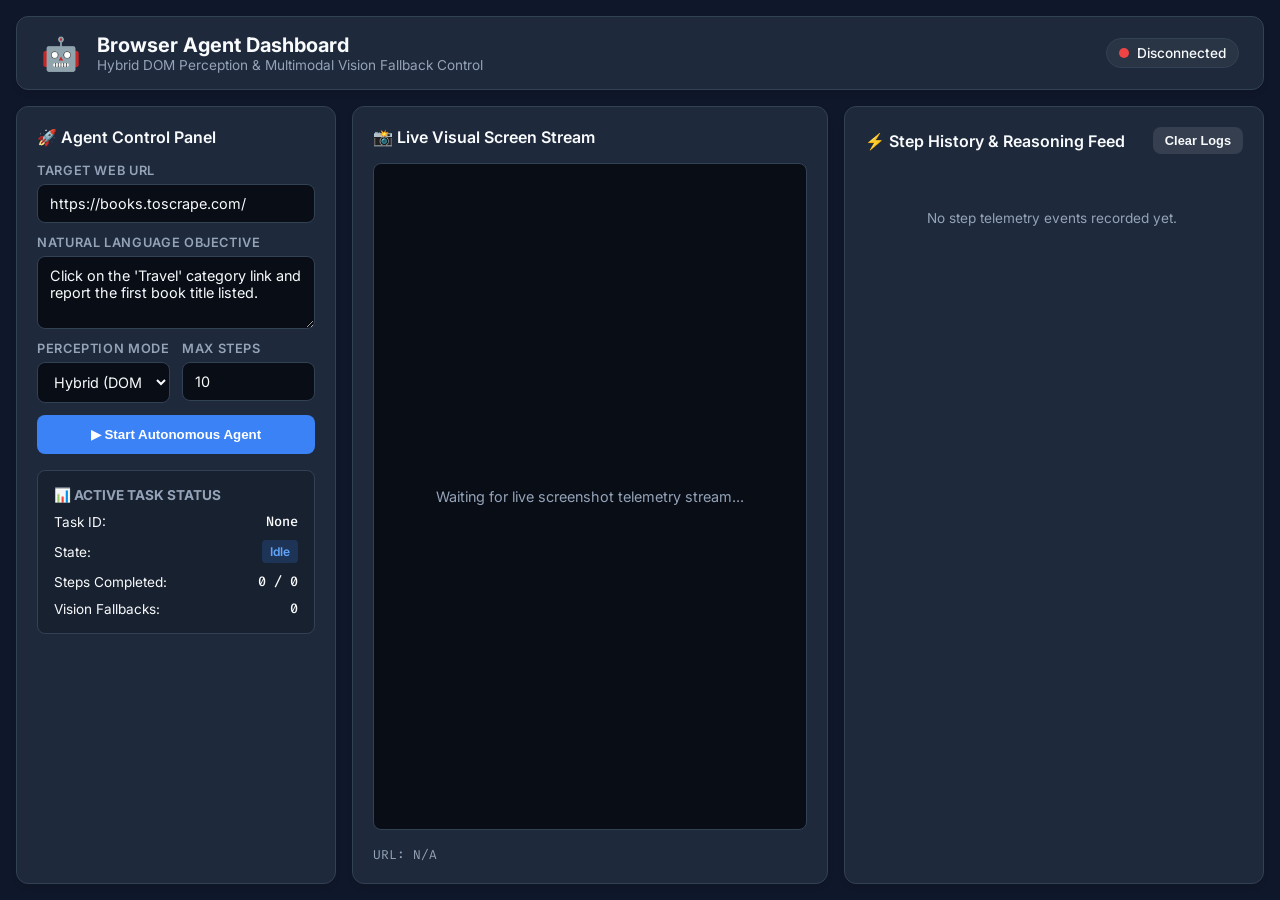
==== browser-agent/dashboard/index.html @ 34af02ff "feat: implement FastAPI server, Web Dashboard, and Chrome Extension SidePanel" ====
<!DOCTYPE html>
<html lang="en">
<head>
    <meta charset="UTF-8">
    <meta name="viewport" content="width=device-width, initial-scale=1.0">
    <title>Browser Agent Control & Telemetry Dashboard</title>
    <link rel="stylesheet" href="styles.css">
    <link rel="preconnect" href="https://fonts.googleapis.com">
    <link rel="preconnect" href="https://fonts.gstatic.com" crossorigin>
    <link href="https://fonts.googleapis.com/css2?family=Inter:wght@300;400;500;600;700&family=Fira+Code:wght@400;500&display=swap" rel="stylesheet">
</head>
<body>
    <div class="app-container">
        <!-- Header Bar -->
        <header class="app-header">
            <div class="logo-container">
                <span class="agent-icon">🤖</span>
                <div>
                    <h1>Browser Agent Dashboard</h1>
                    <p class="subtitle">Hybrid DOM Perception & Multimodal Vision Fallback Control</p>
                </div>
            </div>
            <div class="status-bar">
                <div class="ws-status" id="wsStatus">
                    <span class="status-dot disconnected" id="statusDot"></span>
                    <span id="statusText">Disconnected</span>
                </div>
            </div>
        </header>

        <!-- Main Workspace Grid -->
        <main class="main-grid">
            <!-- Left Column: Control Panel & Configuration -->
            <section class="panel control-panel">
                <h2>🚀 Agent Control Panel</h2>
                <form id="agentForm">
                    <div class="form-group">
                        <label for="targetUrl">Target Web URL</label>
                        <input type="url" id="targetUrl" placeholder="https://books.toscrape.com/" required value="https://books.toscrape.com/">
                    </div>

                    <div class="form-group">
                        <label for="goal">Natural Language Objective</label>
                        <textarea id="goal" rows="3" placeholder="Describe what the agent should accomplish..." required>Click on the 'Travel' category link and report the first book title listed.</textarea>
                    </div>

                    <div class="form-row">
                        <div class="form-group">
                            <label for="mode">Perception Mode</label>
                            <select id="mode">
                                <option value="hybrid">Hybrid (DOM + Vision Fallback)</option>
                                <option value="dom">Pure DOM (Ablation)</option>
                            </select>
                        </div>
                        <div class="form-group">
                            <label for="maxSteps">Max Steps</label>
                            <input type="number" id="maxSteps" min="1" max="30" value="10">
                        </div>
                    </div>

                    <button type="submit" id="startBtn" class="btn btn-primary">
                        <span>▶ Start Autonomous Agent</span>
                    </button>
                </form>

                <!-- Active Task Stats -->
                <div class="task-stats-card" id="taskStatsCard">
                    <h3>📊 Active Task Status</h3>
                    <div class="stat-row">
                        <span class="stat-label">Task ID:</span>
                        <span class="stat-value" id="taskIdVal">None</span>
                    </div>
                    <div class="stat-row">
                        <span class="stat-label">State:</span>
                        <span class="badge badge-info" id="taskStateBadge">Idle</span>
                    </div>
                    <div class="stat-row">
                        <span class="stat-label">Steps Completed:</span>
                        <span class="stat-value" id="stepsVal">0 / 0</span>
                    </div>
                    <div class="stat-row">
                        <span class="stat-label">Vision Fallbacks:</span>
                        <span class="stat-value" id="visionCountVal">0</span>
                    </div>
                </div>
            </section>

            <!-- Middle Column: Visual Preview -->
            <section class="panel preview-panel">
                <div class="panel-header">
                    <h2>📸 Live Visual Screen Stream</h2>
                    <span class="badge badge-vision" id="visionModeBadge" style="display:none;">👁️ Vision Active</span>
                </div>
                <div class="preview-container">
                    <div class="preview-placeholder" id="previewPlaceholder">
                        <span>Waiting for live screenshot telemetry stream...</span>
                    </div>
                    <img id="livePreviewImg" class="preview-img" style="display: none;" alt="Live Browser View">
                </div>
                <div class="preview-meta">
                    <span id="previewPageUrl">URL: N/A</span>
                </div>
            </section>

            <!-- Right Column: Live Step Telemetry Log Feed -->
            <section class="panel feed-panel">
                <div class="panel-header">
                    <h2>⚡ Step History & Reasoning Feed</h2>
                    <button id="clearLogsBtn" class="btn btn-secondary btn-sm">Clear Logs</button>
                </div>
                <div class="log-feed" id="logFeed">
                    <div class="empty-feed-msg">No step telemetry events recorded yet.</div>
                </div>
            </section>
        </main>
    </div>

    <script src="app.js"></script>
</body>
</html>
---- browser-agent/dashboard/styles.css ----
:root {
    --bg-color: #0f172a;
    --panel-bg: #1e293b;
    --panel-border: #334155;
    --text-primary: #f8fafc;
    --text-secondary: #94a3b8;
    --primary-color: #3b82f6;
    --primary-hover: #2563eb;
    --accent-color: #8b5cf6;
    --success-color: #10b981;
    --warning-color: #f59e0b;
    --danger-color: #ef4444;
    --code-bg: #090d16;
}

* {
    box-sizing: border-box;
    margin: 0;
    padding: 0;
}

body {
    font-family: 'Inter', -apple-system, BlinkMacSystemFont, sans-serif;
    background-color: var(--bg-color);
    color: var(--text-primary);
    min-height: 100vh;
    display: flex;
    flex-direction: column;
}

.app-container {
    display: flex;
    flex-direction: column;
    height: 100vh;
    padding: 16px;
    gap: 16px;
}

/* Header */
.app-header {
    display: flex;
    justify-content: space-between;
    align-items: center;
    background: var(--panel-bg);
    border: 1px solid var(--panel-border);
    padding: 16px 24px;
    border-radius: 12px;
    box-shadow: 0 4px 6px -1px rgba(0, 0, 0, 0.1);
}

.logo-container {
    display: flex;
    align-items: center;
    gap: 16px;
}

.agent-icon {
    font-size: 2rem;
}

.app-header h1 {
    font-size: 1.25rem;
    font-weight: 700;
}

.subtitle {
    font-size: 0.85rem;
    color: var(--text-secondary);
}

.ws-status {
    display: flex;
    align-items: center;
    gap: 8px;
    font-size: 0.85rem;
    font-weight: 500;
    padding: 6px 12px;
    background: rgba(255, 255, 255, 0.05);
    border-radius: 20px;
    border: 1px solid var(--panel-border);
}

.status-dot {
    width: 10px;
    height: 10px;
    border-radius: 50%;
}

.status-dot.connected { background-color: var(--success-color); box-shadow: 0 0 8px var(--success-color); }
.status-dot.disconnected { background-color: var(--danger-color); }

/* Main Grid Layout */
.main-grid {
    display: grid;
    grid-template-columns: 320px 1fr 420px;
    gap: 16px;
    flex: 1;
    min-height: 0;
}

.panel {
    background: var(--panel-bg);
    border: 1px solid var(--panel-border);
    border-radius: 12px;
    padding: 20px;
    display: flex;
    flex-direction: column;
    gap: 16px;
    box-shadow: 0 4px 6px -1px rgba(0, 0, 0, 0.1);
    overflow: hidden;
}

.panel h2 {
    font-size: 1rem;
    font-weight: 600;
}

.panel-header {
    display: flex;
    justify-content: space-between;
    align-items: center;
}

/* Form Styles */
.form-group {
    display: flex;
    flex-direction: column;
    gap: 6px;
    margin-bottom: 12px;
}

.form-group label {
    font-size: 0.8rem;
    font-weight: 600;
    color: var(--text-secondary);
    text-transform: uppercase;
    letter-spacing: 0.05em;
}

input, textarea, select {
    width: 100%;
    padding: 10px 12px;
    background: var(--code-bg);
    border: 1px solid var(--panel-border);
    border-radius: 8px;
    color: var(--text-primary);
    font-family: inherit;
    font-size: 0.9rem;
    outline: none;
    transition: border-color 0.2s;
}

input:focus, textarea:focus, select:focus {
    border-color: var(--primary-color);
}

.form-row {
    display: grid;
    grid-template-columns: 1fr 1fr;
    gap: 12px;
}

.btn {
    padding: 12px 16px;
    border-radius: 8px;
    border: none;
    font-weight: 600;
    cursor: pointer;
    transition: background-color 0.2s, transform 0.1s;
}

.btn-primary {
    background-color: var(--primary-color);
    color: white;
    width: 100%;
}

.btn-primary:hover {
    background-color: var(--primary-hover);
}

.btn-secondary {
    background-color: rgba(255, 255, 255, 0.1);
    color: var(--text-primary);
}

.btn-sm {
    padding: 6px 12px;
    font-size: 0.8rem;
}

/* Task Stats Card */
.task-stats-card {
    background: rgba(0, 0, 0, 0.2);
    border: 1px solid var(--panel-border);
    padding: 16px;
    border-radius: 8px;
    display: flex;
    flex-direction: column;
    gap: 10px;
}

.task-stats-card h3 {
    font-size: 0.85rem;
    color: var(--text-secondary);
    text-transform: uppercase;
}

.stat-row {
    display: flex;
    justify-content: space-between;
    align-items: center;
    font-size: 0.85rem;
}

.stat-value {
    font-family: 'Fira Code', monospace;
    font-weight: 500;
}

.badge {
    padding: 4px 8px;
    border-radius: 4px;
    font-size: 0.75rem;
    font-weight: 600;
}

.badge-info { background: rgba(59, 130, 246, 0.2); color: #60a5fa; }
.badge-success { background: rgba(16, 185, 129, 0.2); color: #34d399; }
.badge-vision { background: rgba(139, 92, 246, 0.2); color: #c084fc; border: 1px solid #8b5cf6; }
.badge-warning { background: rgba(245, 158, 11, 0.2); color: #fbbf24; }

/* Visual Preview */
.preview-container {
    flex: 1;
    background: var(--code-bg);
    border: 1px solid var(--panel-border);
    border-radius: 8px;
    display: flex;
    align-items: center;
    justify-content: center;
    overflow: hidden;
    position: relative;
}

.preview-placeholder {
    color: var(--text-secondary);
    font-size: 0.9rem;
}

.preview-img {
    max-width: 100%;
    max-height: 100%;
    object-fit: contain;
}

.preview-meta {
    font-size: 0.8rem;
    color: var(--text-secondary);
    font-family: 'Fira Code', monospace;
    word-break: break-all;
}

/* Log Feed */
.log-feed {
    flex: 1;
    overflow-y: auto;
    display: flex;
    flex-direction: column;
    gap: 12px;
    padding-right: 4px;
}

.empty-feed-msg {
    color: var(--text-secondary);
    font-size: 0.85rem;
    text-align: center;
    padding: 40px 0;
}

.log-card {
    background: var(--code-bg);
    border: 1px solid var(--panel-border);
    border-radius: 8px;
    padding: 12px;
    display: flex;
    flex-direction: column;
    gap: 8px;
}

.log-card-header {
    display: flex;
    justify-content: space-between;
    align-items: center;
}

.log-step-title {
    font-weight: 600;
    font-size: 0.85rem;
    font-family: 'Fira Code', monospace;
}

.log-reasoning {
    font-size: 0.85rem;
    color: var(--text-primary);
    line-height: 1.4;
}

.log-meta-row {
    display: flex;
    gap: 8px;
    font-size: 0.75rem;
    color: var(--text-secondary);
    font-family: 'Fira Code', monospace;
}

@media (max-width: 1024px) {
    .main-grid {
        grid-template-columns: 1fr;
        overflow-y: auto;
    }
}
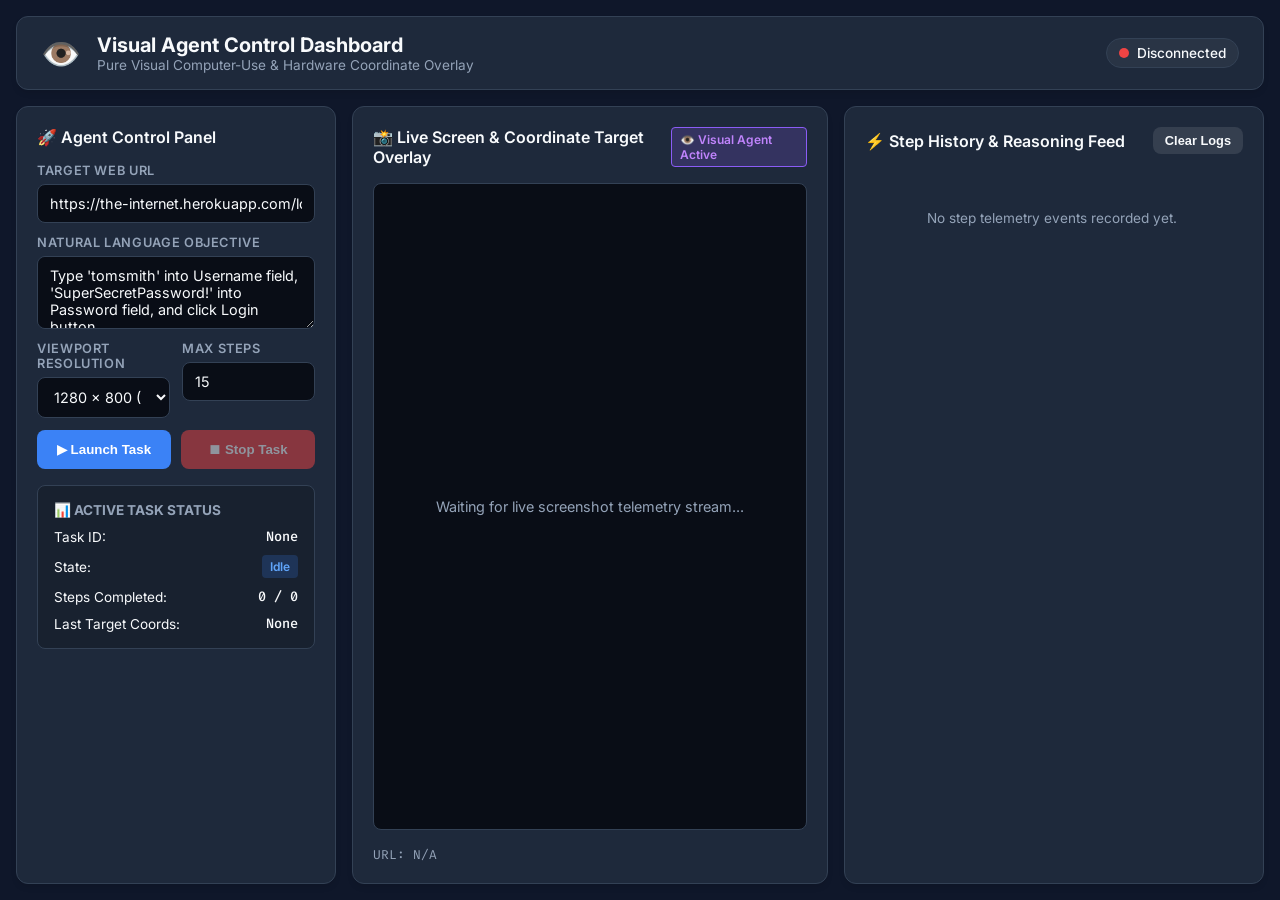
==== commit abc24902: "feat(pure-visual): implement dynamic viewport, visual action dispatcher, Pydantic schemas, memory lo" ====
--- a/browser-agent/dashboard/index.html
+++ b/browser-agent/dashboard/index.html
@@ -3,7 +3,7 @@
 <head>
     <meta charset="UTF-8">
     <meta name="viewport" content="width=device-width, initial-scale=1.0">
-    <title>Browser Agent Control & Telemetry Dashboard</title>
+    <title>Visual Computer-Use Agent Control & Telemetry Dashboard</title>
     <link rel="stylesheet" href="styles.css">
     <link rel="preconnect" href="https://fonts.googleapis.com">
     <link rel="preconnect" href="https://fonts.gstatic.com" crossorigin>
@@ -14,10 +14,10 @@
         <!-- Header Bar -->
         <header class="app-header">
             <div class="logo-container">
-                <span class="agent-icon">🤖</span>
+                <span class="agent-icon">👁️</span>
                 <div>
-                    <h1>Browser Agent Dashboard</h1>
-                    <p class="subtitle">Hybrid DOM Perception & Multimodal Vision Fallback Control</p>
+                    <h1>Visual Agent Control Dashboard</h1>
+                    <p class="subtitle">Pure Visual Computer-Use & Hardware Coordinate Overlay</p>
                 </div>
             </div>
             <div class="status-bar">
@@ -36,31 +36,36 @@
                 <form id="agentForm">
                     <div class="form-group">
                         <label for="targetUrl">Target Web URL</label>
-                        <input type="url" id="targetUrl" placeholder="https://books.toscrape.com/" required value="https://books.toscrape.com/">
+                        <input type="url" id="targetUrl" placeholder="https://the-internet.herokuapp.com/login" required value="https://the-internet.herokuapp.com/login">
                     </div>
 
                     <div class="form-group">
                         <label for="goal">Natural Language Objective</label>
-                        <textarea id="goal" rows="3" placeholder="Describe what the agent should accomplish..." required>Click on the 'Travel' category link and report the first book title listed.</textarea>
+                        <textarea id="goal" rows="3" placeholder="Describe what the agent should accomplish..." required>Type 'tomsmith' into Username field, 'SuperSecretPassword!' into Password field, and click Login button</textarea>
                     </div>
 
                     <div class="form-row">
                         <div class="form-group">
-                            <label for="mode">Perception Mode</label>
-                            <select id="mode">
-                                <option value="hybrid">Hybrid (DOM + Vision Fallback)</option>
-                                <option value="dom">Pure DOM (Ablation)</option>
+                            <label for="resolution">Viewport Resolution</label>
+                            <select id="resolution">
+                                <option value="1280x800" selected>1280 x 800 (HD)</option>
+                                <option value="1920x1080">1920 x 1080 (FHD)</option>
                             </select>
                         </div>
                         <div class="form-group">
                             <label for="maxSteps">Max Steps</label>
-                            <input type="number" id="maxSteps" min="1" max="30" value="10">
+                            <input type="number" id="maxSteps" min="1" max="30" value="15">
                         </div>
                     </div>
 
-                    <button type="submit" id="startBtn" class="btn btn-primary">
-                        <span>▶ Start Autonomous Agent</span>
-                    </button>
+                    <div class="btn-group">
+                        <button type="submit" id="startBtn" class="btn btn-primary">
+                            <span>▶ Launch Task</span>
+                        </button>
+                        <button type="button" id="stopBtn" class="btn btn-danger" disabled>
+                            <span>⏹ Stop Task</span>
+                        </button>
+                    </div>
                 </form>
 
                 <!-- Active Task Stats -->
@@ -79,23 +84,28 @@
                         <span class="stat-value" id="stepsVal">0 / 0</span>
                     </div>
                     <div class="stat-row">
-                        <span class="stat-label">Vision Fallbacks:</span>
-                        <span class="stat-value" id="visionCountVal">0</span>
+                        <span class="stat-label">Last Target Coords:</span>
+                        <span class="stat-value" id="coordsVal">None</span>
                     </div>
                 </div>
             </section>
 
-            <!-- Middle Column: Visual Preview -->
+            <!-- Middle Column: Visual Live Preview & Target Cursor Overlay -->
             <section class="panel preview-panel">
                 <div class="panel-header">
-                    <h2>📸 Live Visual Screen Stream</h2>
-                    <span class="badge badge-vision" id="visionModeBadge" style="display:none;">👁️ Vision Active</span>
+                    <h2>📸 Live Screen & Coordinate Target Overlay</h2>
+                    <span class="badge badge-vision" id="visionModeBadge">👁️ Visual Agent Active</span>
                 </div>
-                <div class="preview-container">
+                <div class="preview-container" id="previewContainer">
                     <div class="preview-placeholder" id="previewPlaceholder">
                         <span>Waiting for live screenshot telemetry stream...</span>
                     </div>
                     <img id="livePreviewImg" class="preview-img" style="display: none;" alt="Live Browser View">
+                    <!-- Target Coordinate Marker Overlay -->
+                    <div id="targetOverlayMarker" class="target-marker" style="display: none;">
+                        <div class="marker-pulse"></div>
+                        <div class="marker-label" id="markerLabel">(0, 0)</div>
+                    </div>
                 </div>
                 <div class="preview-meta">
                     <span id="previewPageUrl">URL: N/A</span>
--- a/browser-agent/dashboard/styles.css
+++ b/browser-agent/dashboard/styles.css
@@ -160,6 +160,12 @@
     gap: 12px;
 }
 
+.btn-group {
+    display: grid;
+    grid-template-columns: 1fr 1fr;
+    gap: 10px;
+}
+
 .btn {
     padding: 12px 16px;
     border-radius: 8px;
@@ -172,11 +178,20 @@
 .btn-primary {
     background-color: var(--primary-color);
     color: white;
-    width: 100%;
 }
 
 .btn-primary:hover {
     background-color: var(--primary-hover);
+}
+
+.btn-danger {
+    background-color: var(--danger-color);
+    color: white;
+}
+
+.btn-danger:disabled {
+    opacity: 0.5;
+    cursor: not-allowed;
 }
 
 .btn-secondary {
@@ -228,9 +243,8 @@
 .badge-info { background: rgba(59, 130, 246, 0.2); color: #60a5fa; }
 .badge-success { background: rgba(16, 185, 129, 0.2); color: #34d399; }
 .badge-vision { background: rgba(139, 92, 246, 0.2); color: #c084fc; border: 1px solid #8b5cf6; }
-.badge-warning { background: rgba(245, 158, 11, 0.2); color: #fbbf24; }
-
-/* Visual Preview */
+
+/* Visual Preview & Coordinate Marker Overlay */
 .preview-container {
     flex: 1;
     background: var(--code-bg);
@@ -252,6 +266,50 @@
     max-width: 100%;
     max-height: 100%;
     object-fit: contain;
+    display: block;
+}
+
+/* Coordinate Cursor Overlay Marker */
+.target-marker {
+    position: absolute;
+    width: 24px;
+    height: 24px;
+    margin-left: -12px;
+    margin-top: -12px;
+    border-radius: 50%;
+    border: 2px solid #ef4444;
+    background: rgba(239, 68, 68, 0.3);
+    pointer-events: none;
+    z-index: 10;
+}
+
+.marker-pulse {
+    width: 100%;
+    height: 100%;
+    border-radius: 50%;
+    background: rgba(239, 68, 68, 0.6);
+    animation: pulse 1.5s infinite;
+}
+
+.marker-label {
+    position: absolute;
+    top: 26px;
+    left: 50%;
+    transform: translateX(-50%);
+    background: #000;
+    color: #ef4444;
+    border: 1px solid #ef4444;
+    font-family: 'Fira Code', monospace;
+    font-size: 10px;
+    font-weight: 700;
+    padding: 2px 6px;
+    border-radius: 4px;
+    white-space: nowrap;
+}
+
+@keyframes pulse {
+    0% { transform: scale(1); opacity: 1; }
+    100% { transform: scale(2.5); opacity: 0; }
 }
 
 .preview-meta {
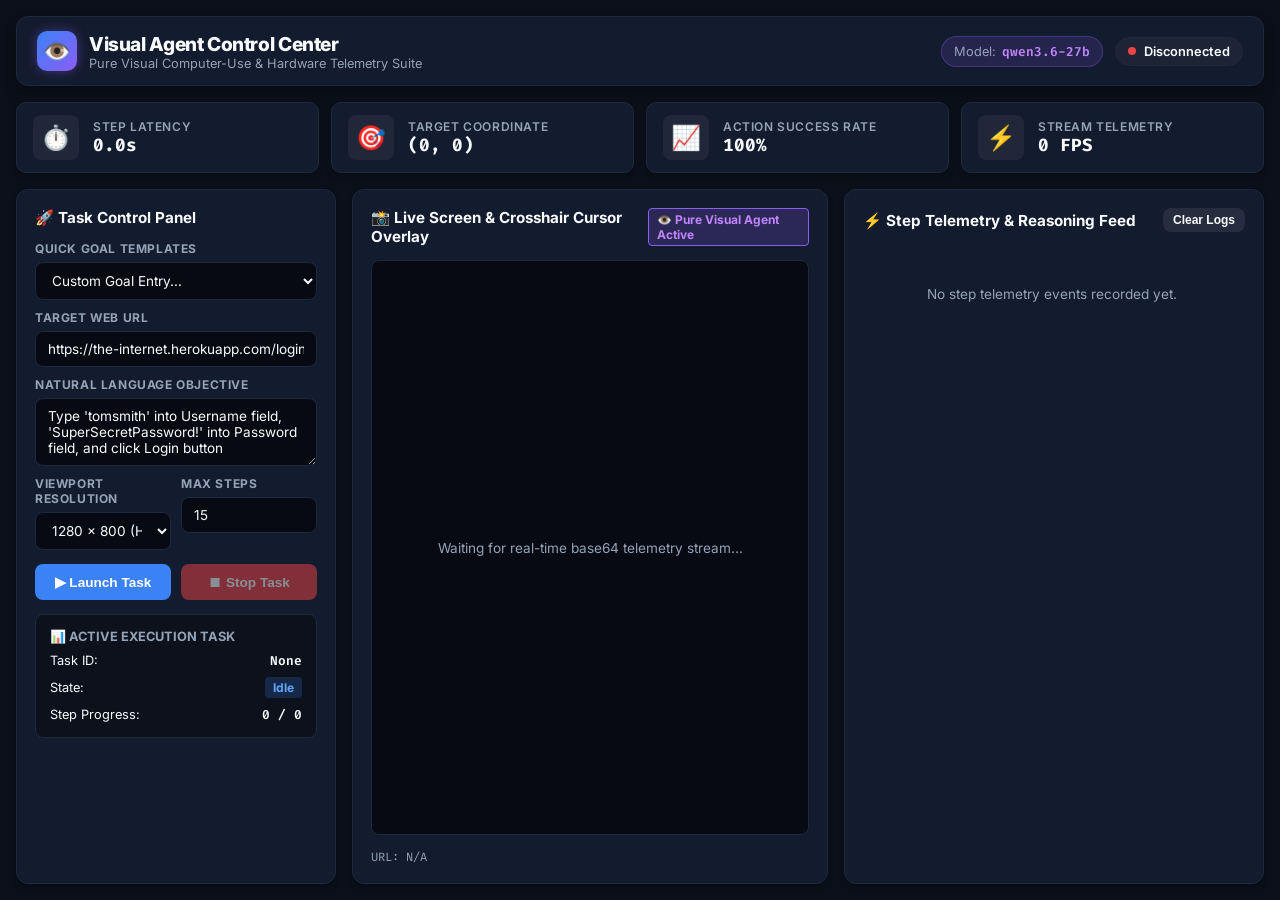
==== commit bf50d6fb: "feat(dashboard): add real-time performance telemetry cards, crosshair overlay, and goal templates" ====
--- a/browser-agent/dashboard/index.html
+++ b/browser-agent/dashboard/index.html
@@ -3,24 +3,28 @@
 <head>
     <meta charset="UTF-8">
     <meta name="viewport" content="width=device-width, initial-scale=1.0">
-    <title>Visual Computer-Use Agent Control & Telemetry Dashboard</title>
+    <title>Visual Agent Control & Telemetry Dashboard</title>
     <link rel="stylesheet" href="styles.css">
     <link rel="preconnect" href="https://fonts.googleapis.com">
     <link rel="preconnect" href="https://fonts.gstatic.com" crossorigin>
-    <link href="https://fonts.googleapis.com/css2?family=Inter:wght@300;400;500;600;700&family=Fira+Code:wght@400;500&display=swap" rel="stylesheet">
+    <link href="https://fonts.googleapis.com/css2?family=Inter:wght@300;400;500;600;700;800&family=Fira+Code:wght@400;500;600&display=swap" rel="stylesheet">
 </head>
 <body>
     <div class="app-container">
         <!-- Header Bar -->
         <header class="app-header">
             <div class="logo-container">
-                <span class="agent-icon">👁️</span>
+                <div class="logo-badge">👁️</div>
                 <div>
-                    <h1>Visual Agent Control Dashboard</h1>
-                    <p class="subtitle">Pure Visual Computer-Use & Hardware Coordinate Overlay</p>
+                    <h1>Visual Agent Control Center</h1>
+                    <p class="subtitle">Pure Visual Computer-Use & Hardware Telemetry Suite</p>
                 </div>
             </div>
-            <div class="status-bar">
+            <div class="header-right">
+                <div class="telemetry-pill">
+                    <span class="pill-label">Model:</span>
+                    <span class="pill-value" id="activeModelPill">qwen3.6-27b</span>
+                </div>
                 <div class="ws-status" id="wsStatus">
                     <span class="status-dot disconnected" id="statusDot"></span>
                     <span id="statusText">Disconnected</span>
@@ -28,12 +32,54 @@
             </div>
         </header>
 
+        <!-- Metrics Overview Row -->
+        <section class="metrics-row">
+            <div class="metric-card">
+                <div class="metric-icon">⏱️</div>
+                <div class="metric-body">
+                    <span class="metric-title">Step Latency</span>
+                    <span class="metric-value" id="latencyVal">0.0s</span>
+                </div>
+            </div>
+            <div class="metric-card">
+                <div class="metric-icon">🎯</div>
+                <div class="metric-body">
+                    <span class="metric-title">Target Coordinate</span>
+                    <span class="metric-value" id="metricCoordsVal">(0, 0)</span>
+                </div>
+            </div>
+            <div class="metric-card">
+                <div class="metric-icon">📈</div>
+                <div class="metric-body">
+                    <span class="metric-title">Action Success Rate</span>
+                    <span class="metric-value" id="successRateVal">100%</span>
+                </div>
+            </div>
+            <div class="metric-card">
+                <div class="metric-icon">⚡</div>
+                <div class="metric-body">
+                    <span class="metric-title">Stream Telemetry</span>
+                    <span class="metric-value" id="streamFpsVal">0 FPS</span>
+                </div>
+            </div>
+        </section>
+
         <!-- Main Workspace Grid -->
         <main class="main-grid">
-            <!-- Left Column: Control Panel & Configuration -->
+            <!-- Left Column: Control Panel & Preset Templates -->
             <section class="panel control-panel">
-                <h2>🚀 Agent Control Panel</h2>
+                <h2>🚀 Task Control Panel</h2>
                 <form id="agentForm">
+                    <div class="form-group">
+                        <label for="templateSelect">Quick Goal Templates</label>
+                        <select id="templateSelect">
+                            <option value="" selected>Custom Goal Entry...</option>
+                            <option value="login">Heroku Login Form Fill</option>
+                            <option value="canvas">Canvas Visual Disambiguation Test</option>
+                            <option value="books">Browse Category on BooksToScrape</option>
+                        </select>
+                    </div>
+
                     <div class="form-group">
                         <label for="targetUrl">Target Web URL</label>
                         <input type="url" id="targetUrl" placeholder="https://the-internet.herokuapp.com/login" required value="https://the-internet.herokuapp.com/login">
@@ -68,9 +114,9 @@
                     </div>
                 </form>
 
-                <!-- Active Task Stats -->
+                <!-- Active Task Stats Card -->
                 <div class="task-stats-card" id="taskStatsCard">
-                    <h3>📊 Active Task Status</h3>
+                    <h3>📊 Active Execution Task</h3>
                     <div class="stat-row">
                         <span class="stat-label">Task ID:</span>
                         <span class="stat-value" id="taskIdVal">None</span>
@@ -80,29 +126,28 @@
                         <span class="badge badge-info" id="taskStateBadge">Idle</span>
                     </div>
                     <div class="stat-row">
-                        <span class="stat-label">Steps Completed:</span>
+                        <span class="stat-label">Step Progress:</span>
                         <span class="stat-value" id="stepsVal">0 / 0</span>
-                    </div>
-                    <div class="stat-row">
-                        <span class="stat-label">Last Target Coords:</span>
-                        <span class="stat-value" id="coordsVal">None</span>
                     </div>
                 </div>
             </section>
 
-            <!-- Middle Column: Visual Live Preview & Target Cursor Overlay -->
+            <!-- Middle Column: Visual Live Stream & Crosshair Cursor Overlay -->
             <section class="panel preview-panel">
                 <div class="panel-header">
-                    <h2>📸 Live Screen & Coordinate Target Overlay</h2>
-                    <span class="badge badge-vision" id="visionModeBadge">👁️ Visual Agent Active</span>
+                    <h2>📸 Live Screen & Crosshair Cursor Overlay</h2>
+                    <span class="badge badge-vision" id="visionModeBadge">👁️ Pure Visual Agent Active</span>
                 </div>
                 <div class="preview-container" id="previewContainer">
                     <div class="preview-placeholder" id="previewPlaceholder">
-                        <span>Waiting for live screenshot telemetry stream...</span>
+                        <span>Waiting for real-time base64 telemetry stream...</span>
                     </div>
                     <img id="livePreviewImg" class="preview-img" style="display: none;" alt="Live Browser View">
-                    <!-- Target Coordinate Marker Overlay -->
+                    
+                    <!-- Pulsing Crosshair Target Marker Overlay -->
                     <div id="targetOverlayMarker" class="target-marker" style="display: none;">
+                        <div class="crosshair-h"></div>
+                        <div class="crosshair-v"></div>
                         <div class="marker-pulse"></div>
                         <div class="marker-label" id="markerLabel">(0, 0)</div>
                     </div>
@@ -112,10 +157,10 @@
                 </div>
             </section>
 
-            <!-- Right Column: Live Step Telemetry Log Feed -->
+            <!-- Right Column: Step Telemetry Log Feed -->
             <section class="panel feed-panel">
                 <div class="panel-header">
-                    <h2>⚡ Step History & Reasoning Feed</h2>
+                    <h2>⚡ Step Telemetry & Reasoning Feed</h2>
                     <button id="clearLogsBtn" class="btn btn-secondary btn-sm">Clear Logs</button>
                 </div>
                 <div class="log-feed" id="logFeed">
--- a/browser-agent/dashboard/styles.css
+++ b/browser-agent/dashboard/styles.css
@@ -1,7 +1,7 @@
 :root {
-    --bg-color: #0f172a;
-    --panel-bg: #1e293b;
-    --panel-border: #334155;
+    --bg-color: #0b0f19;
+    --panel-bg: #131b2e;
+    --panel-border: #1e293b;
     --text-primary: #f8fafc;
     --text-secondary: #94a3b8;
     --primary-color: #3b82f6;
@@ -10,7 +10,8 @@
     --success-color: #10b981;
     --warning-color: #f59e0b;
     --danger-color: #ef4444;
-    --code-bg: #090d16;
+    --code-bg: #070a12;
+    --glass-bg: rgba(19, 27, 46, 0.7);
 }
 
 * {
@@ -36,58 +37,132 @@
     gap: 16px;
 }
 
-/* Header */
+/* Header Bar */
 .app-header {
     display: flex;
     justify-content: space-between;
     align-items: center;
     background: var(--panel-bg);
     border: 1px solid var(--panel-border);
-    padding: 16px 24px;
+    padding: 14px 20px;
     border-radius: 12px;
-    box-shadow: 0 4px 6px -1px rgba(0, 0, 0, 0.1);
+    box-shadow: 0 8px 16px -4px rgba(0, 0, 0, 0.4);
 }
 
 .logo-container {
     display: flex;
     align-items: center;
-    gap: 16px;
-}
-
-.agent-icon {
-    font-size: 2rem;
+    gap: 12px;
+}
+
+.logo-badge {
+    width: 40px;
+    height: 40px;
+    border-radius: 10px;
+    background: linear-gradient(135deg, #3b82f6, #8b5cf6);
+    display: flex;
+    align-items: center;
+    justify-content: center;
+    font-size: 1.4rem;
+    box-shadow: 0 0 12px rgba(139, 92, 246, 0.4);
 }
 
 .app-header h1 {
-    font-size: 1.25rem;
-    font-weight: 700;
+    font-size: 1.2rem;
+    font-weight: 800;
+    letter-spacing: -0.02em;
 }
 
 .subtitle {
-    font-size: 0.85rem;
-    color: var(--text-secondary);
-}
+    font-size: 0.8rem;
+    color: var(--text-secondary);
+}
+
+.header-right {
+    display: flex;
+    align-items: center;
+    gap: 12px;
+}
+
+.telemetry-pill {
+    display: flex;
+    align-items: center;
+    gap: 6px;
+    background: rgba(139, 92, 246, 0.15);
+    border: 1px solid rgba(139, 92, 246, 0.3);
+    padding: 6px 12px;
+    border-radius: 20px;
+    font-size: 0.8rem;
+}
+
+.pill-label { color: var(--text-secondary); }
+.pill-value { font-family: 'Fira Code', monospace; color: #c084fc; font-weight: 600; }
 
 .ws-status {
     display: flex;
     align-items: center;
     gap: 8px;
-    font-size: 0.85rem;
-    font-weight: 500;
+    font-size: 0.8rem;
+    font-weight: 600;
     padding: 6px 12px;
-    background: rgba(255, 255, 255, 0.05);
+    background: rgba(255, 255, 255, 0.04);
     border-radius: 20px;
     border: 1px solid var(--panel-border);
 }
 
 .status-dot {
-    width: 10px;
-    height: 10px;
+    width: 8px;
+    height: 8px;
     border-radius: 50%;
 }
 
 .status-dot.connected { background-color: var(--success-color); box-shadow: 0 0 8px var(--success-color); }
 .status-dot.disconnected { background-color: var(--danger-color); }
+
+/* Metrics Row */
+.metrics-row {
+    display: grid;
+    grid-template-columns: repeat(4, 1fr);
+    gap: 12px;
+}
+
+.metric-card {
+    background: var(--panel-bg);
+    border: 1px solid var(--panel-border);
+    padding: 12px 16px;
+    border-radius: 10px;
+    display: flex;
+    align-items: center;
+    gap: 14px;
+    box-shadow: 0 4px 6px -1px rgba(0, 0, 0, 0.2);
+}
+
+.metric-icon {
+    font-size: 1.5rem;
+    background: rgba(255, 255, 255, 0.05);
+    padding: 8px;
+    border-radius: 8px;
+}
+
+.metric-body {
+    display: flex;
+    flex-direction: column;
+}
+
+.metric-title {
+    font-size: 0.75rem;
+    color: var(--text-secondary);
+    font-weight: 600;
+    text-transform: uppercase;
+    letter-spacing: 0.05em;
+}
+
+.metric-value {
+    font-family: 'Fira Code', monospace;
+    font-size: 1.1rem;
+    font-weight: 700;
+    color: var(--text-primary);
+}
 
 /* Main Grid Layout */
 .main-grid {
@@ -102,17 +177,17 @@
     background: var(--panel-bg);
     border: 1px solid var(--panel-border);
     border-radius: 12px;
-    padding: 20px;
-    display: flex;
-    flex-direction: column;
-    gap: 16px;
-    box-shadow: 0 4px 6px -1px rgba(0, 0, 0, 0.1);
+    padding: 18px;
+    display: flex;
+    flex-direction: column;
+    gap: 14px;
+    box-shadow: 0 4px 6px -1px rgba(0, 0, 0, 0.2);
     overflow: hidden;
 }
 
 .panel h2 {
-    font-size: 1rem;
-    font-weight: 600;
+    font-size: 0.95rem;
+    font-weight: 700;
 }
 
 .panel-header {
@@ -121,17 +196,17 @@
     align-items: center;
 }
 
-/* Form Styles */
+/* Form Controls */
 .form-group {
     display: flex;
     flex-direction: column;
     gap: 6px;
-    margin-bottom: 12px;
+    margin-bottom: 10px;
 }
 
 .form-group label {
-    font-size: 0.8rem;
-    font-weight: 600;
+    font-size: 0.75rem;
+    font-weight: 700;
     color: var(--text-secondary);
     text-transform: uppercase;
     letter-spacing: 0.05em;
@@ -139,13 +214,13 @@
 
 input, textarea, select {
     width: 100%;
-    padding: 10px 12px;
+    padding: 9px 12px;
     background: var(--code-bg);
     border: 1px solid var(--panel-border);
     border-radius: 8px;
     color: var(--text-primary);
     font-family: inherit;
-    font-size: 0.9rem;
+    font-size: 0.85rem;
     outline: none;
     transition: border-color 0.2s;
 }
@@ -157,66 +232,46 @@
 .form-row {
     display: grid;
     grid-template-columns: 1fr 1fr;
-    gap: 12px;
+    gap: 10px;
 }
 
 .btn-group {
     display: grid;
     grid-template-columns: 1fr 1fr;
     gap: 10px;
+    margin-top: 4px;
 }
 
 .btn {
-    padding: 12px 16px;
+    padding: 10px 14px;
     border-radius: 8px;
     border: none;
-    font-weight: 600;
+    font-weight: 700;
+    font-size: 0.85rem;
     cursor: pointer;
     transition: background-color 0.2s, transform 0.1s;
 }
 
-.btn-primary {
-    background-color: var(--primary-color);
-    color: white;
-}
-
-.btn-primary:hover {
-    background-color: var(--primary-hover);
-}
-
-.btn-danger {
-    background-color: var(--danger-color);
-    color: white;
-}
-
-.btn-danger:disabled {
-    opacity: 0.5;
-    cursor: not-allowed;
-}
-
-.btn-secondary {
-    background-color: rgba(255, 255, 255, 0.1);
-    color: var(--text-primary);
-}
-
-.btn-sm {
-    padding: 6px 12px;
-    font-size: 0.8rem;
-}
-
-/* Task Stats Card */
+.btn-primary { background-color: var(--primary-color); color: white; }
+.btn-primary:hover { background-color: var(--primary-hover); }
+.btn-danger { background-color: var(--danger-color); color: white; }
+.btn-danger:disabled { opacity: 0.5; cursor: not-allowed; }
+.btn-secondary { background-color: rgba(255, 255, 255, 0.08); color: var(--text-primary); }
+.btn-sm { padding: 5px 10px; font-size: 0.75rem; }
+
+/* Active Task Stats Card */
 .task-stats-card {
-    background: rgba(0, 0, 0, 0.2);
-    border: 1px solid var(--panel-border);
-    padding: 16px;
-    border-radius: 8px;
-    display: flex;
-    flex-direction: column;
-    gap: 10px;
+    background: rgba(7, 10, 18, 0.6);
+    border: 1px solid var(--panel-border);
+    padding: 14px;
+    border-radius: 8px;
+    display: flex;
+    flex-direction: column;
+    gap: 8px;
 }
 
 .task-stats-card h3 {
-    font-size: 0.85rem;
+    font-size: 0.8rem;
     color: var(--text-secondary);
     text-transform: uppercase;
 }
@@ -225,26 +280,27 @@
     display: flex;
     justify-content: space-between;
     align-items: center;
-    font-size: 0.85rem;
+    font-size: 0.8rem;
 }
 
 .stat-value {
     font-family: 'Fira Code', monospace;
-    font-weight: 500;
+    font-weight: 600;
 }
 
 .badge {
-    padding: 4px 8px;
+    padding: 3px 8px;
     border-radius: 4px;
     font-size: 0.75rem;
-    font-weight: 600;
+    font-weight: 700;
 }
 
 .badge-info { background: rgba(59, 130, 246, 0.2); color: #60a5fa; }
 .badge-success { background: rgba(16, 185, 129, 0.2); color: #34d399; }
+.badge-warning { background: rgba(245, 158, 11, 0.2); color: #fbbf24; }
 .badge-vision { background: rgba(139, 92, 246, 0.2); color: #c084fc; border: 1px solid #8b5cf6; }
 
-/* Visual Preview & Coordinate Marker Overlay */
+/* Live Preview & Target Cursor Crosshair Overlay */
 .preview-container {
     flex: 1;
     background: var(--code-bg);
@@ -259,7 +315,7 @@
 
 .preview-placeholder {
     color: var(--text-secondary);
-    font-size: 0.9rem;
+    font-size: 0.85rem;
 }
 
 .preview-img {
@@ -269,31 +325,56 @@
     display: block;
 }
 
-/* Coordinate Cursor Overlay Marker */
+/* Crosshair Target Cursor Overlay */
 .target-marker {
     position: absolute;
-    width: 24px;
-    height: 24px;
-    margin-left: -12px;
-    margin-top: -12px;
+    width: 32px;
+    height: 32px;
+    margin-left: -16px;
+    margin-top: -16px;
+    pointer-events: none;
+    z-index: 10;
+}
+
+.crosshair-h {
+    position: absolute;
+    top: 50%;
+    left: 0;
+    width: 100%;
+    height: 2px;
+    background: #ef4444;
+    transform: translateY(-50%);
+    box-shadow: 0 0 4px #ef4444;
+}
+
+.crosshair-v {
+    position: absolute;
+    left: 50%;
+    top: 0;
+    height: 100%;
+    width: 2px;
+    background: #ef4444;
+    transform: translateX(-50%);
+    box-shadow: 0 0 4px #ef4444;
+}
+
+.marker-pulse {
+    position: absolute;
+    top: 50%;
+    left: 50%;
+    width: 16px;
+    height: 16px;
+    margin-left: -8px;
+    margin-top: -8px;
     border-radius: 50%;
     border: 2px solid #ef4444;
-    background: rgba(239, 68, 68, 0.3);
-    pointer-events: none;
-    z-index: 10;
-}
-
-.marker-pulse {
-    width: 100%;
-    height: 100%;
-    border-radius: 50%;
-    background: rgba(239, 68, 68, 0.6);
-    animation: pulse 1.5s infinite;
+    background: rgba(239, 68, 68, 0.4);
+    animation: targetPulse 1.5s infinite;
 }
 
 .marker-label {
     position: absolute;
-    top: 26px;
+    top: 34px;
     left: 50%;
     transform: translateX(-50%);
     background: #000;
@@ -307,13 +388,13 @@
     white-space: nowrap;
 }
 
-@keyframes pulse {
+@keyframes targetPulse {
     0% { transform: scale(1); opacity: 1; }
     100% { transform: scale(2.5); opacity: 0; }
 }
 
 .preview-meta {
-    font-size: 0.8rem;
+    font-size: 0.75rem;
     color: var(--text-secondary);
     font-family: 'Fira Code', monospace;
     word-break: break-all;
@@ -325,7 +406,7 @@
     overflow-y: auto;
     display: flex;
     flex-direction: column;
-    gap: 12px;
+    gap: 10px;
     padding-right: 4px;
 }
 
@@ -340,10 +421,10 @@
     background: var(--code-bg);
     border: 1px solid var(--panel-border);
     border-radius: 8px;
-    padding: 12px;
-    display: flex;
-    flex-direction: column;
-    gap: 8px;
+    padding: 10px 12px;
+    display: flex;
+    flex-direction: column;
+    gap: 6px;
 }
 
 .log-card-header {
@@ -353,13 +434,13 @@
 }
 
 .log-step-title {
-    font-weight: 600;
-    font-size: 0.85rem;
+    font-weight: 700;
+    font-size: 0.8rem;
     font-family: 'Fira Code', monospace;
 }
 
 .log-reasoning {
-    font-size: 0.85rem;
+    font-size: 0.8rem;
     color: var(--text-primary);
     line-height: 1.4;
 }
@@ -373,8 +454,6 @@
 }
 
 @media (max-width: 1024px) {
-    .main-grid {
-        grid-template-columns: 1fr;
-        overflow-y: auto;
-    }
-}
+    .metrics-row { grid-template-columns: repeat(2, 1fr); }
+    .main-grid { grid-template-columns: 1fr; overflow-y: auto; }
+}
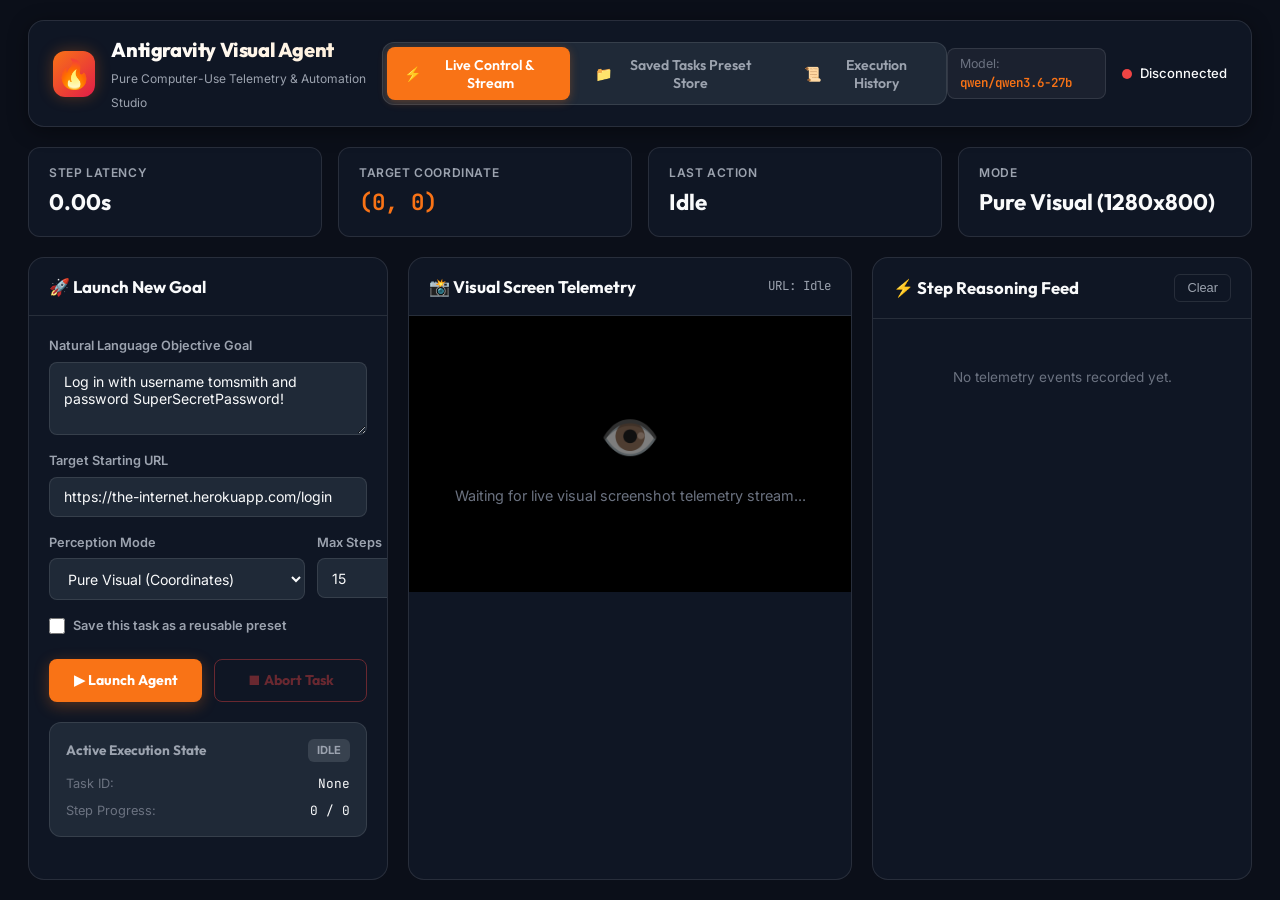
==== commit 92ca7f5d: "feat: general standalone CLI task execution, --save-as flag, custom task escape hatch in run.py, and" ====
--- a/browser-agent/dashboard/index.html
+++ b/browser-agent/dashboard/index.html
@@ -3,171 +3,256 @@
 <head>
     <meta charset="UTF-8">
     <meta name="viewport" content="width=device-width, initial-scale=1.0">
-    <title>Visual Agent Control & Telemetry Dashboard</title>
+    <title>Visual Agent Control & Telemetry Studio</title>
     <link rel="stylesheet" href="styles.css">
     <link rel="preconnect" href="https://fonts.googleapis.com">
     <link rel="preconnect" href="https://fonts.gstatic.com" crossorigin>
-    <link href="https://fonts.googleapis.com/css2?family=Inter:wght@300;400;500;600;700;800&family=Fira+Code:wght@400;500;600&display=swap" rel="stylesheet">
+    <link href="https://fonts.googleapis.com/css2?family=Outfit:wght@400;500;600;700;800&family=Inter:wght@300;400;500;600;700&family=JetBrains+Mono:wght@400;500;600&display=swap" rel="stylesheet">
 </head>
 <body>
     <div class="app-container">
-        <!-- Header Bar -->
+        <!-- Top Navigation Bar -->
         <header class="app-header">
-            <div class="logo-container">
-                <div class="logo-badge">👁️</div>
+            <div class="logo-group">
+                <div class="logo-icon">🔥</div>
+                <div class="logo-text">
+                    <h1>Antigravity Visual Agent</h1>
+                    <span class="logo-sub">Pure Computer-Use Telemetry & Automation Studio</span>
+                </div>
+            </div>
+
+            <!-- Tab Navigation -->
+            <nav class="nav-tabs">
+                <button class="nav-tab active" data-tab="live">
+                    <span class="tab-icon">⚡</span> Live Control & Stream
+                </button>
+                <button class="nav-tab" data-tab="tasks">
+                    <span class="tab-icon">📁</span> Saved Tasks Preset Store
+                </button>
+                <button class="nav-tab" data-tab="history">
+                    <span class="tab-icon">📜</span> Execution History
+                </button>
+            </nav>
+
+            <div class="header-status">
+                <div class="status-chip">
+                    <span class="chip-label">Model:</span>
+                    <span class="chip-val">qwen/qwen3.6-27b</span>
+                </div>
+                <div class="ws-indicator" id="wsIndicator">
+                    <span class="ws-dot disconnected" id="wsDot"></span>
+                    <span id="wsStatusText">Disconnected</span>
+                </div>
+            </div>
+        </header>
+
+        <!-- Live View Tab Content -->
+        <div class="tab-content active" id="tab-live">
+            <!-- Metrics Banner Row -->
+            <section class="metrics-banner">
+                <div class="metric-box">
+                    <span class="metric-label">Step Latency</span>
+                    <span class="metric-val" id="metricLatency">0.00s</span>
+                </div>
+                <div class="metric-box">
+                    <span class="metric-label">Target Coordinate</span>
+                    <span class="metric-val highlight" id="metricCoords">(0, 0)</span>
+                </div>
+                <div class="metric-box">
+                    <span class="metric-label">Last Action</span>
+                    <span class="metric-val" id="metricAction">Idle</span>
+                </div>
+                <div class="metric-box">
+                    <span class="metric-label">Mode</span>
+                    <span class="metric-val" id="metricMode">Pure Visual (1280x800)</span>
+                </div>
+            </section>
+
+            <main class="workspace-grid">
+                <!-- Control Panel (Left Sidebar) -->
+                <aside class="panel control-panel">
+                    <div class="panel-head">
+                        <h2>🚀 Launch New Goal</h2>
+                    </div>
+                    <form id="launchForm" class="control-form">
+                        <div class="form-group">
+                            <label for="taskGoal">Natural Language Objective Goal</label>
+                            <textarea id="taskGoal" rows="3" placeholder="Describe any goal on any website..." required>Log in with username tomsmith and password SuperSecretPassword!</textarea>
+                        </div>
+
+                        <div class="form-group">
+                            <label for="taskUrl">Target Starting URL</label>
+                            <input type="url" id="taskUrl" placeholder="https://..." required value="https://the-internet.herokuapp.com/login">
+                        </div>
+
+                        <div class="form-row">
+                            <div class="form-group">
+                                <label for="taskMode">Perception Mode</label>
+                                <select id="taskMode">
+                                    <option value="visual" selected>Pure Visual (Coordinates)</option>
+                                    <option value="hybrid">Hybrid (DOM + Vision Fallback)</option>
+                                    <option value="dom">DOM Selectors Only</option>
+                                </select>
+                            </div>
+                            <div class="form-group">
+                                <label for="taskMaxSteps">Max Steps</label>
+                                <input type="number" id="taskMaxSteps" min="1" max="50" value="15">
+                            </div>
+                        </div>
+
+                        <div class="form-group checkbox-group">
+                            <label class="checkbox-label">
+                                <input type="checkbox" id="savePresetCheck">
+                                <span>Save this task as a reusable preset</span>
+                            </label>
+                        </div>
+
+                        <div class="form-group" id="presetNameGroup" style="display: none;">
+                            <label for="presetNameInput">Preset Name</label>
+                            <input type="text" id="presetNameInput" placeholder="e.g. heroku_login">
+                        </div>
+
+                        <div class="btn-actions">
+                            <button type="submit" id="startBtn" class="btn btn-terracotta">
+                                <span>▶ Launch Agent</span>
+                            </button>
+                            <button type="button" id="stopBtn" class="btn btn-outline-danger" disabled>
+                                <span>⏹ Abort Task</span>
+                            </button>
+                        </div>
+                    </form>
+
+                    <!-- Active Execution Status Card -->
+                    <div class="execution-card" id="executionCard">
+                        <div class="exec-head">
+                            <h3>Active Execution State</h3>
+                            <span class="badge badge-idle" id="execBadge">Idle</span>
+                        </div>
+                        <div class="exec-row">
+                            <span class="exec-label">Task ID:</span>
+                            <span class="exec-val" id="execTaskId">None</span>
+                        </div>
+                        <div class="exec-row">
+                            <span class="exec-label">Step Progress:</span>
+                            <span class="exec-val" id="execProgress">0 / 0</span>
+                        </div>
+                    </div>
+                </aside>
+
+                <!-- Live Screen Stream & Crosshair Overlay (Center Stage) -->
+                <section class="panel viewport-panel">
+                    <div class="panel-head">
+                        <h2>📸 Visual Screen Telemetry</h2>
+                        <div class="viewport-meta">
+                            <span id="pageUrlMeta">URL: Idle</span>
+                        </div>
+                    </div>
+                    <div class="viewport-stage" id="viewportStage">
+                        <div class="stage-placeholder" id="stagePlaceholder">
+                            <div class="placeholder-icon">👁️</div>
+                            <p>Waiting for live visual screenshot telemetry stream...</p>
+                        </div>
+                        <img id="liveScreenImg" class="screen-img" style="display: none;" alt="Live Viewport">
+
+                        <!-- Crosshair Coordinate Target Overlay Pin -->
+                        <div id="targetCrosshair" class="target-crosshair" style="display: none;">
+                            <div class="cross-line-h"></div>
+                            <div class="cross-line-v"></div>
+                            <div class="target-pulse"></div>
+                            <div class="coord-tag" id="coordTag">(0, 0)</div>
+                        </div>
+                    </div>
+                </section>
+
+                <!-- Step Reasoning Log Feed (Right Sidebar) -->
+                <aside class="panel feed-panel">
+                    <div class="panel-head">
+                        <h2>⚡ Step Reasoning Feed</h2>
+                        <button id="clearLogsBtn" class="btn-ghost">Clear</button>
+                    </div>
+                    <div class="feed-list" id="feedList">
+                        <div class="feed-empty">No telemetry events recorded yet.</div>
+                    </div>
+                </aside>
+            </main>
+        </div>
+
+        <!-- Saved Tasks Tab Content -->
+        <div class="tab-content" id="tab-tasks">
+            <div class="tasks-page-header">
                 <div>
-                    <h1>Visual Agent Control Center</h1>
-                    <p class="subtitle">Pure Visual Computer-Use & Hardware Telemetry Suite</p>
-                </div>
-            </div>
-            <div class="header-right">
-                <div class="telemetry-pill">
-                    <span class="pill-label">Model:</span>
-                    <span class="pill-value" id="activeModelPill">qwen3.6-27b</span>
-                </div>
-                <div class="ws-status" id="wsStatus">
-                    <span class="status-dot disconnected" id="statusDot"></span>
-                    <span id="statusText">Disconnected</span>
-                </div>
-            </div>
-        </header>
-
-        <!-- Metrics Overview Row -->
-        <section class="metrics-row">
-            <div class="metric-card">
-                <div class="metric-icon">⏱️</div>
-                <div class="metric-body">
-                    <span class="metric-title">Step Latency</span>
-                    <span class="metric-value" id="latencyVal">0.0s</span>
-                </div>
-            </div>
-            <div class="metric-card">
-                <div class="metric-icon">🎯</div>
-                <div class="metric-body">
-                    <span class="metric-title">Target Coordinate</span>
-                    <span class="metric-value" id="metricCoordsVal">(0, 0)</span>
-                </div>
-            </div>
-            <div class="metric-card">
-                <div class="metric-icon">📈</div>
-                <div class="metric-body">
-                    <span class="metric-title">Action Success Rate</span>
-                    <span class="metric-value" id="successRateVal">100%</span>
-                </div>
-            </div>
-            <div class="metric-card">
-                <div class="metric-icon">⚡</div>
-                <div class="metric-body">
-                    <span class="metric-title">Stream Telemetry</span>
-                    <span class="metric-value" id="streamFpsVal">0 FPS</span>
-                </div>
-            </div>
-        </section>
-
-        <!-- Main Workspace Grid -->
-        <main class="main-grid">
-            <!-- Left Column: Control Panel & Preset Templates -->
-            <section class="panel control-panel">
-                <h2>🚀 Task Control Panel</h2>
-                <form id="agentForm">
-                    <div class="form-group">
-                        <label for="templateSelect">Quick Goal Templates</label>
-                        <select id="templateSelect">
-                            <option value="" selected>Custom Goal Entry...</option>
-                            <option value="login">Heroku Login Form Fill</option>
-                            <option value="canvas">Canvas Visual Disambiguation Test</option>
-                            <option value="books">Browse Category on BooksToScrape</option>
-                        </select>
-                    </div>
-
-                    <div class="form-group">
-                        <label for="targetUrl">Target Web URL</label>
-                        <input type="url" id="targetUrl" placeholder="https://the-internet.herokuapp.com/login" required value="https://the-internet.herokuapp.com/login">
-                    </div>
-
-                    <div class="form-group">
-                        <label for="goal">Natural Language Objective</label>
-                        <textarea id="goal" rows="3" placeholder="Describe what the agent should accomplish..." required>Type 'tomsmith' into Username field, 'SuperSecretPassword!' into Password field, and click Login button</textarea>
-                    </div>
-
-                    <div class="form-row">
-                        <div class="form-group">
-                            <label for="resolution">Viewport Resolution</label>
-                            <select id="resolution">
-                                <option value="1280x800" selected>1280 x 800 (HD)</option>
-                                <option value="1920x1080">1920 x 1080 (FHD)</option>
-                            </select>
-                        </div>
-                        <div class="form-group">
-                            <label for="maxSteps">Max Steps</label>
-                            <input type="number" id="maxSteps" min="1" max="30" value="15">
-                        </div>
-                    </div>
-
-                    <div class="btn-group">
-                        <button type="submit" id="startBtn" class="btn btn-primary">
-                            <span>▶ Launch Task</span>
-                        </button>
-                        <button type="button" id="stopBtn" class="btn btn-danger" disabled>
-                            <span>⏹ Stop Task</span>
-                        </button>
-                    </div>
-                </form>
-
-                <!-- Active Task Stats Card -->
-                <div class="task-stats-card" id="taskStatsCard">
-                    <h3>📊 Active Execution Task</h3>
-                    <div class="stat-row">
-                        <span class="stat-label">Task ID:</span>
-                        <span class="stat-value" id="taskIdVal">None</span>
-                    </div>
-                    <div class="stat-row">
-                        <span class="stat-label">State:</span>
-                        <span class="badge badge-info" id="taskStateBadge">Idle</span>
-                    </div>
-                    <div class="stat-row">
-                        <span class="stat-label">Step Progress:</span>
-                        <span class="stat-value" id="stepsVal">0 / 0</span>
-                    </div>
-                </div>
-            </section>
-
-            <!-- Middle Column: Visual Live Stream & Crosshair Cursor Overlay -->
-            <section class="panel preview-panel">
-                <div class="panel-header">
-                    <h2>📸 Live Screen & Crosshair Cursor Overlay</h2>
-                    <span class="badge badge-vision" id="visionModeBadge">👁️ Pure Visual Agent Active</span>
-                </div>
-                <div class="preview-container" id="previewContainer">
-                    <div class="preview-placeholder" id="previewPlaceholder">
-                        <span>Waiting for real-time base64 telemetry stream...</span>
-                    </div>
-                    <img id="livePreviewImg" class="preview-img" style="display: none;" alt="Live Browser View">
-                    
-                    <!-- Pulsing Crosshair Target Marker Overlay -->
-                    <div id="targetOverlayMarker" class="target-marker" style="display: none;">
-                        <div class="crosshair-h"></div>
-                        <div class="crosshair-v"></div>
-                        <div class="marker-pulse"></div>
-                        <div class="marker-label" id="markerLabel">(0, 0)</div>
-                    </div>
-                </div>
-                <div class="preview-meta">
-                    <span id="previewPageUrl">URL: N/A</span>
-                </div>
-            </section>
-
-            <!-- Right Column: Step Telemetry Log Feed -->
-            <section class="panel feed-panel">
-                <div class="panel-header">
-                    <h2>⚡ Step Telemetry & Reasoning Feed</h2>
-                    <button id="clearLogsBtn" class="btn btn-secondary btn-sm">Clear Logs</button>
-                </div>
-                <div class="log-feed" id="logFeed">
-                    <div class="empty-feed-msg">No step telemetry events recorded yet.</div>
-                </div>
-            </section>
-        </main>
+                    <h2>📁 Saved Task Presets</h2>
+                    <p>Reusable task automation workflows stored in config/saved_tasks.json</p>
+                </div>
+                <button id="openNewTaskModalBtn" class="btn btn-terracotta">+ New Task Preset</button>
+            </div>
+            <div class="tasks-grid" id="tasksGrid">
+                <!-- Task Cards dynamically rendered here -->
+            </div>
+        </div>
+
+        <!-- Run History Tab Content -->
+        <div class="tab-content" id="tab-history">
+            <div class="history-page-header">
+                <div>
+                    <h2>📜 Execution Run History</h2>
+                    <p>Audit trail and visual step screenshots of past agent runs</p>
+                </div>
+                <button id="refreshHistoryBtn" class="btn btn-ghost">🔄 Refresh History</button>
+            </div>
+            <div class="history-list" id="historyList">
+                <!-- History items dynamically rendered here -->
+            </div>
+        </div>
+    </div>
+
+    <!-- New Task Modal -->
+    <div class="modal-overlay" id="newTaskModal">
+        <div class="modal-card">
+            <div class="modal-head">
+                <h3>➕ Create Saved Task Preset</h3>
+                <button class="close-modal-btn" id="closeTaskModalBtn">&times;</button>
+            </div>
+            <form id="newTaskForm" class="modal-form">
+                <div class="form-group">
+                    <label for="modalTaskName">Task Identifier Name</label>
+                    <input type="text" id="modalTaskName" placeholder="e.g. check_email" required>
+                </div>
+                <div class="form-group">
+                    <label for="modalTaskGoal">Natural Language Goal</label>
+                    <textarea id="modalTaskGoal" rows="3" placeholder="Describe the goal..." required></textarea>
+                </div>
+                <div class="form-group">
+                    <label for="modalTaskUrl">Starting Web URL</label>
+                    <input type="url" id="modalTaskUrl" placeholder="https://..." required>
+                </div>
+                <div class="form-group">
+                    <label for="modalTaskMode">Perception Mode</label>
+                    <select id="modalTaskMode">
+                        <option value="visual" selected>Pure Visual (Coordinates)</option>
+                        <option value="hybrid">Hybrid Mode</option>
+                        <option value="dom">DOM Mode</option>
+                    </select>
+                </div>
+                <div class="modal-actions">
+                    <button type="button" class="btn btn-ghost" id="cancelModalBtn">Cancel</button>
+                    <button type="submit" class="btn btn-terracotta">Save Task Preset</button>
+                </div>
+            </form>
+        </div>
+    </div>
+
+    <!-- History Detail Viewer Modal -->
+    <div class="modal-overlay" id="historyModal">
+        <div class="modal-card modal-lg">
+            <div class="modal-head">
+                <h3 id="historyModalTitle">Run Trajectory Details</h3>
+                <button class="close-modal-btn" id="closeHistoryModalBtn">&times;</button>
+            </div>
+            <div class="modal-body" id="historyModalBody">
+                <!-- Trajectory details rendered here -->
+            </div>
+        </div>
     </div>
 
     <script src="app.js"></script>
--- a/browser-agent/dashboard/styles.css
+++ b/browser-agent/dashboard/styles.css
@@ -1,17 +1,34 @@
+/* Antigravity Visual Agent Dashboard - Color Theme & Design System */
 :root {
-    --bg-color: #0b0f19;
-    --panel-bg: #131b2e;
-    --panel-border: #1e293b;
-    --text-primary: #f8fafc;
-    --text-secondary: #94a3b8;
-    --primary-color: #3b82f6;
-    --primary-hover: #2563eb;
-    --accent-color: #8b5cf6;
-    --success-color: #10b981;
-    --warning-color: #f59e0b;
-    --danger-color: #ef4444;
-    --code-bg: #070a12;
-    --glass-bg: rgba(19, 27, 46, 0.7);
+    /* Color Palette: Slate Base with Warm Terracotta & Ember Accents */
+    --bg-dark: #0B0F19;
+    --bg-card: rgba(17, 24, 39, 0.85);
+    --bg-panel: #111827;
+    --bg-input: #1F2937;
+    --border-color: rgba(255, 255, 255, 0.1);
+    --border-hover: rgba(249, 115, 22, 0.4);
+
+    /* Confident Terracotta & Crimson Amber Accents */
+    --accent-terracotta: #F97316;
+    --accent-hover: #EA580C;
+    --accent-light: #FFEDD5;
+    --accent-glow: rgba(249, 115, 22, 0.3);
+
+    /* Text Color Tokens */
+    --text-primary: #F9FAFB;
+    --text-secondary: #9CA3AF;
+    --text-muted: #6B7280;
+
+    /* Status Colors */
+    --status-success: #10B981;
+    --status-warning: #F59E0B;
+    --status-danger: #EF4444;
+    --status-info: #06B6D4;
+
+    /* Typography */
+    --font-heading: 'Outfit', sans-serif;
+    --font-body: 'Inter', sans-serif;
+    --font-mono: 'JetBrains Mono', monospace;
 }
 
 * {
@@ -21,439 +38,731 @@
 }
 
 body {
-    font-family: 'Inter', -apple-system, BlinkMacSystemFont, sans-serif;
-    background-color: var(--bg-color);
+    background-color: var(--bg-dark);
     color: var(--text-primary);
+    font-family: var(--font-body);
     min-height: 100vh;
-    display: flex;
-    flex-direction: column;
+    overflow-x: hidden;
+    line-height: 1.5;
 }
 
 .app-container {
     display: flex;
     flex-direction: column;
-    height: 100vh;
-    padding: 16px;
-    gap: 16px;
-}
-
-/* Header Bar */
+    min-height: 100vh;
+    max-width: 1720px;
+    margin: 0 auto;
+    padding: 1.25rem 1.75rem;
+    gap: 1.25rem;
+}
+
+/* Header & Tab Navigation */
 .app-header {
     display: flex;
-    justify-content: space-between;
-    align-items: center;
-    background: var(--panel-bg);
-    border: 1px solid var(--panel-border);
-    padding: 14px 20px;
+    align-items: center;
+    justify-content: space-between;
+    background: var(--bg-card);
+    backdrop-filter: blur(12px);
+    border: 1px solid var(--border-color);
+    border-radius: 16px;
+    padding: 0.85rem 1.5rem;
+    box-shadow: 0 4px 20px rgba(0, 0, 0, 0.4);
+}
+
+.logo-group {
+    display: flex;
+    align-items: center;
+    gap: 1rem;
+}
+
+.logo-icon {
+    font-size: 1.8rem;
+    background: linear-gradient(135deg, #F97316, #E11D48);
+    width: 46px;
+    height: 46px;
+    display: flex;
+    align-items: center;
+    justify-content: center;
     border-radius: 12px;
-    box-shadow: 0 8px 16px -4px rgba(0, 0, 0, 0.4);
-}
-
-.logo-container {
-    display: flex;
-    align-items: center;
-    gap: 12px;
-}
-
-.logo-badge {
-    width: 40px;
-    height: 40px;
-    border-radius: 10px;
-    background: linear-gradient(135deg, #3b82f6, #8b5cf6);
-    display: flex;
-    align-items: center;
-    justify-content: center;
-    font-size: 1.4rem;
-    box-shadow: 0 0 12px rgba(139, 92, 246, 0.4);
-}
-
-.app-header h1 {
-    font-size: 1.2rem;
+    box-shadow: 0 0 15px var(--accent-glow);
+}
+
+.logo-text h1 {
+    font-family: var(--font-heading);
+    font-size: 1.25rem;
     font-weight: 800;
     letter-spacing: -0.02em;
-}
-
-.subtitle {
-    font-size: 0.8rem;
-    color: var(--text-secondary);
-}
-
-.header-right {
-    display: flex;
-    align-items: center;
-    gap: 12px;
-}
-
-.telemetry-pill {
-    display: flex;
-    align-items: center;
-    gap: 6px;
-    background: rgba(139, 92, 246, 0.15);
-    border: 1px solid rgba(139, 92, 246, 0.3);
-    padding: 6px 12px;
-    border-radius: 20px;
-    font-size: 0.8rem;
-}
-
-.pill-label { color: var(--text-secondary); }
-.pill-value { font-family: 'Fira Code', monospace; color: #c084fc; font-weight: 600; }
-
-.ws-status {
-    display: flex;
-    align-items: center;
-    gap: 8px;
+    background: linear-gradient(135deg, #FFFFFF, #FFEDD5);
+    -webkit-background-clip: text;
+    -webkit-text-fill-color: transparent;
+}
+
+.logo-sub {
+    font-size: 0.75rem;
+    color: var(--text-secondary);
+}
+
+.nav-tabs {
+    display: flex;
+    gap: 0.5rem;
+    background: var(--bg-input);
+    padding: 4px;
+    border-radius: 12px;
+    border: 1px solid var(--border-color);
+}
+
+.nav-tab {
+    background: transparent;
+    border: none;
+    color: var(--text-secondary);
+    font-family: var(--font-heading);
+    font-size: 0.88rem;
+    font-weight: 600;
+    padding: 0.55rem 1.1rem;
+    border-radius: 8px;
+    cursor: pointer;
+    transition: all 0.2s ease;
+    display: flex;
+    align-items: center;
+    gap: 0.4rem;
+}
+
+.nav-tab.active {
+    background: var(--accent-terracotta);
+    color: #FFFFFF;
+    box-shadow: 0 2px 10px var(--accent-glow);
+}
+
+.nav-tab:hover:not(.active) {
+    color: var(--text-primary);
+    background: rgba(255, 255, 255, 0.05);
+}
+
+.header-status {
+    display: flex;
+    align-items: center;
+    gap: 1rem;
+}
+
+.status-chip {
+    background: rgba(255, 255, 255, 0.05);
+    border: 1px solid var(--border-color);
+    padding: 0.35rem 0.75rem;
+    border-radius: 8px;
+    font-size: 0.78rem;
+}
+
+.chip-label {
+    color: var(--text-muted);
+}
+
+.chip-val {
+    font-family: var(--font-mono);
+    color: var(--accent-terracotta);
+    font-weight: 600;
+}
+
+.ws-indicator {
+    display: flex;
+    align-items: center;
+    gap: 0.5rem;
+    font-size: 0.82rem;
+    font-weight: 500;
+}
+
+.ws-dot {
+    width: 10px;
+    height: 10px;
+    border-radius: 50%;
+
+}
+
+.ws-dot.connected {
+    background: var(--status-success);
+    box-shadow: 0 0 10px var(--status-success);
+}
+
+.ws-dot.disconnected {
+    background: var(--status-danger);
+}
+
+/* Tab Contents */
+.tab-content {
+    display: none;
+    flex: 1;
+}
+
+.tab-content.active {
+    display: flex;
+    flex-direction: column;
+    gap: 1.25rem;
+}
+
+/* Metrics Banner Row */
+.metrics-banner {
+    display: grid;
+    grid-template-columns: repeat(4, 1fr);
+    gap: 1rem;
+}
+
+.metric-box {
+    background: var(--bg-card);
+    border: 1px solid var(--border-color);
+    border-radius: 12px;
+    padding: 1rem 1.25rem;
+    display: flex;
+    flex-direction: column;
+    gap: 0.25rem;
+
+}
+
+.metric-label {
+    font-size: 0.75rem;
+    color: var(--text-secondary);
+    text-transform: uppercase;
+    letter-spacing: 0.05em;
+    font-weight: 600;
+}
+
+.metric-val {
+    font-family: var(--font-heading);
+    font-size: 1.4rem;
+    font-weight: 700;
+    color: var(--text-primary);
+}
+
+.metric-val.highlight {
+    color: var(--accent-terracotta);
+    font-family: var(--font-mono);
+}
+
+/* Main Workspace Grid Layout */
+.workspace-grid {
+    display: grid;
+    grid-template-columns: 360px 1fr 380px;
+    gap: 1.25rem;
+    flex: 1;
+}
+
+.panel {
+    background: var(--bg-card);
+    border: 1px solid var(--border-color);
+    border-radius: 16px;
+    display: flex;
+    flex-direction: column;
+    overflow: hidden;
+}
+
+.panel-head {
+    display: flex;
+    align-items: center;
+    justify-content: space-between;
+    padding: 1rem 1.25rem;
+    border-bottom: 1px solid var(--border-color);
+}
+
+.panel-head h2 {
+    font-family: var(--font-heading);
+    font-size: 1.05rem;
+    font-weight: 700;
+    color: var(--text-primary);
+}
+
+/* Control Panel Form */
+.control-panel {
+    padding-bottom: 1.25rem;
+}
+
+.control-form {
+    padding: 1.25rem;
+    display: flex;
+    flex-direction: column;
+    gap: 1rem;
+}
+
+.form-group {
+    display: flex;
+    flex-direction: column;
+    gap: 0.4rem;
+}
+
+.form-group label {
     font-size: 0.8rem;
     font-weight: 600;
-    padding: 6px 12px;
-    background: rgba(255, 255, 255, 0.04);
-    border-radius: 20px;
-    border: 1px solid var(--panel-border);
-}
-
-.status-dot {
-    width: 8px;
-    height: 8px;
-    border-radius: 50%;
-}
-
-.status-dot.connected { background-color: var(--success-color); box-shadow: 0 0 8px var(--success-color); }
-.status-dot.disconnected { background-color: var(--danger-color); }
-
-/* Metrics Row */
-.metrics-row {
-    display: grid;
-    grid-template-columns: repeat(4, 1fr);
-    gap: 12px;
-}
-
-.metric-card {
-    background: var(--panel-bg);
-    border: 1px solid var(--panel-border);
-    padding: 12px 16px;
-    border-radius: 10px;
-    display: flex;
-    align-items: center;
-    gap: 14px;
-    box-shadow: 0 4px 6px -1px rgba(0, 0, 0, 0.2);
-}
-
-.metric-icon {
-    font-size: 1.5rem;
-    background: rgba(255, 255, 255, 0.05);
-    padding: 8px;
+    color: var(--text-secondary);
+}
+
+.form-group input,
+.form-group textarea,
+.form-group select {
+    background: var(--bg-input);
+    border: 1px solid var(--border-color);
     border-radius: 8px;
-}
-
-.metric-body {
-    display: flex;
-    flex-direction: column;
-}
-
-.metric-title {
-    font-size: 0.75rem;
-    color: var(--text-secondary);
-    font-weight: 600;
-    text-transform: uppercase;
-    letter-spacing: 0.05em;
-}
-
-.metric-value {
-    font-family: 'Fira Code', monospace;
-    font-size: 1.1rem;
-    font-weight: 700;
+    padding: 0.65rem 0.85rem;
     color: var(--text-primary);
-}
-
-/* Main Grid Layout */
-.main-grid {
-    display: grid;
-    grid-template-columns: 320px 1fr 420px;
-    gap: 16px;
-    flex: 1;
-    min-height: 0;
-}
-
-.panel {
-    background: var(--panel-bg);
-    border: 1px solid var(--panel-border);
-    border-radius: 12px;
-    padding: 18px;
-    display: flex;
-    flex-direction: column;
-    gap: 14px;
-    box-shadow: 0 4px 6px -1px rgba(0, 0, 0, 0.2);
-    overflow: hidden;
-}
-
-.panel h2 {
-    font-size: 0.95rem;
-    font-weight: 700;
-}
-
-.panel-header {
-    display: flex;
-    justify-content: space-between;
-    align-items: center;
-}
-
-/* Form Controls */
-.form-group {
-    display: flex;
-    flex-direction: column;
-    gap: 6px;
-    margin-bottom: 10px;
-}
-
-.form-group label {
-    font-size: 0.75rem;
-    font-weight: 700;
-    color: var(--text-secondary);
-    text-transform: uppercase;
-    letter-spacing: 0.05em;
-}
-
-input, textarea, select {
-    width: 100%;
-    padding: 9px 12px;
-    background: var(--code-bg);
-    border: 1px solid var(--panel-border);
-    border-radius: 8px;
-    color: var(--text-primary);
-    font-family: inherit;
-    font-size: 0.85rem;
+    font-family: var(--font-body);
+    font-size: 0.88rem;
+    transition: border-color 0.2s;
+}
+
+.form-group input:focus,
+.form-group textarea:focus,
+.form-group select:focus {
     outline: none;
-    transition: border-color 0.2s;
-}
-
-input:focus, textarea:focus, select:focus {
-    border-color: var(--primary-color);
+    border-color: var(--accent-terracotta);
+    box-shadow: 0 0 10px var(--accent-glow);
 }
 
 .form-row {
     display: grid;
     grid-template-columns: 1fr 1fr;
-    gap: 10px;
-}
-
-.btn-group {
+    gap: 0.75rem;
+}
+
+.checkbox-group {
+    flex-direction: row;
+    align-items: center;
+}
+
+.checkbox-label {
+    display: flex;
+    align-items: center;
+    gap: 0.5rem;
+    font-size: 0.82rem;
+    cursor: pointer;
+    color: var(--text-secondary);
+}
+
+.checkbox-label input {
+    accent-color: var(--accent-terracotta);
+    width: 16px;
+    height: 16px;
+}
+
+.btn-actions {
     display: grid;
     grid-template-columns: 1fr 1fr;
-    gap: 10px;
-    margin-top: 4px;
+    gap: 0.75rem;
+    margin-top: 0.5rem;
 }
 
 .btn {
-    padding: 10px 14px;
+    padding: 0.7rem 1rem;
     border-radius: 8px;
+    font-family: var(--font-heading);
+    font-size: 0.88rem;
+    font-weight: 700;
     border: none;
+    cursor: pointer;
+    transition: all 0.2s ease;
+    display: flex;
+    align-items: center;
+    justify-content: center;
+    gap: 0.4rem;
+}
+
+.btn-terracotta {
+    background: var(--accent-terracotta);
+    color: #FFFFFF;
+    box-shadow: 0 4px 15px var(--accent-glow);
+}
+
+.btn-terracotta:hover:not(:disabled) {
+    background: var(--accent-hover);
+}
+
+.btn-outline-danger {
+    background: transparent;
+    border: 1px solid var(--status-danger);
+    color: var(--status-danger);
+}
+
+.btn-outline-danger:hover:not(:disabled) {
+    background: rgba(239, 68, 68, 0.1);
+}
+
+.btn:disabled {
+    opacity: 0.4;
+    cursor: not-allowed;
+}
+
+.btn-ghost {
+    background: transparent;
+    border: 1px solid var(--border-color);
+    color: var(--text-secondary);
+    font-size: 0.8rem;
+    padding: 0.35rem 0.75rem;
+    border-radius: 6px;
+    cursor: pointer;
+}
+
+.btn-ghost:hover {
+    color: var(--text-primary);
+    border-color: var(--text-primary);
+}
+
+/* Active Execution Status Card */
+.execution-card {
+    margin: 0 1.25rem;
+    background: var(--bg-input);
+    border: 1px solid var(--border-color);
+    border-radius: 12px;
+    padding: 1rem;
+    display: flex;
+    flex-direction: column;
+    gap: 0.5rem;
+}
+
+.exec-head {
+    display: flex;
+    align-items: center;
+    justify-content: space-between;
+    margin-bottom: 0.25rem;
+}
+
+.exec-head h3 {
+    font-size: 0.85rem;
+    font-family: var(--font-heading);
+    color: var(--text-secondary);
+}
+
+.badge {
+    font-size: 0.7rem;
     font-weight: 700;
-    font-size: 0.85rem;
-    cursor: pointer;
-    transition: background-color 0.2s, transform 0.1s;
-}
-
-.btn-primary { background-color: var(--primary-color); color: white; }
-.btn-primary:hover { background-color: var(--primary-hover); }
-.btn-danger { background-color: var(--danger-color); color: white; }
-.btn-danger:disabled { opacity: 0.5; cursor: not-allowed; }
-.btn-secondary { background-color: rgba(255, 255, 255, 0.08); color: var(--text-primary); }
-.btn-sm { padding: 5px 10px; font-size: 0.75rem; }
-
-/* Active Task Stats Card */
-.task-stats-card {
-    background: rgba(7, 10, 18, 0.6);
-    border: 1px solid var(--panel-border);
-    padding: 14px;
-    border-radius: 8px;
-    display: flex;
-    flex-direction: column;
-    gap: 8px;
-}
-
-.task-stats-card h3 {
+    padding: 0.2rem 0.55rem;
+    border-radius: 6px;
+    text-transform: uppercase;
+}
+
+.badge-idle { background: rgba(156, 163, 175, 0.2); color: var(--text-secondary); }
+.badge-running { background: rgba(249, 115, 22, 0.2); color: var(--accent-terracotta); }
+.badge-success { background: rgba(16, 185, 129, 0.2); color: var(--status-success); }
+.badge-failed { background: rgba(239, 68, 68, 0.2); color: var(--status-danger); }
+
+.exec-row {
+    display: flex;
+    align-items: center;
+    justify-content: space-between;
     font-size: 0.8rem;
-    color: var(--text-secondary);
-    text-transform: uppercase;
-}
-
-.stat-row {
-    display: flex;
-    justify-content: space-between;
-    align-items: center;
-    font-size: 0.8rem;
-}
-
-.stat-value {
-    font-family: 'Fira Code', monospace;
-    font-weight: 600;
-}
-
-.badge {
-    padding: 3px 8px;
-    border-radius: 4px;
-    font-size: 0.75rem;
-    font-weight: 700;
-}
-
-.badge-info { background: rgba(59, 130, 246, 0.2); color: #60a5fa; }
-.badge-success { background: rgba(16, 185, 129, 0.2); color: #34d399; }
-.badge-warning { background: rgba(245, 158, 11, 0.2); color: #fbbf24; }
-.badge-vision { background: rgba(139, 92, 246, 0.2); color: #c084fc; border: 1px solid #8b5cf6; }
-
-/* Live Preview & Target Cursor Crosshair Overlay */
-.preview-container {
+}
+
+.exec-label { color: var(--text-muted); }
+.exec-val { font-family: var(--font-mono); color: var(--text-primary); }
+
+/* Viewport Stage & Crosshair Overlay */
+.viewport-panel {
     flex: 1;
-    background: var(--code-bg);
-    border: 1px solid var(--panel-border);
-    border-radius: 8px;
+}
+
+.viewport-meta {
+    font-family: var(--font-mono);
+    font-size: 0.78rem;
+    color: var(--text-secondary);
+}
+
+.viewport-stage {
+    position: relative;
+    width: 100%;
+    aspect-ratio: 16 / 10;
+    background: #000000;
     display: flex;
     align-items: center;
     justify-content: center;
     overflow: hidden;
-    position: relative;
-}
-
-.preview-placeholder {
-    color: var(--text-secondary);
-    font-size: 0.85rem;
-}
-
-.preview-img {
-    max-width: 100%;
-    max-height: 100%;
+}
+
+.stage-placeholder {
+    display: flex;
+    flex-direction: column;
+    align-items: center;
+    gap: 0.75rem;
+    color: var(--text-muted);
+    font-size: 0.9rem;
+}
+
+.placeholder-icon {
+    font-size: 3rem;
+    opacity: 0.5;
+}
+
+.screen-img {
+    width: 100%;
+    height: 100%;
     object-fit: contain;
-    display: block;
-}
-
-/* Crosshair Target Cursor Overlay */
-.target-marker {
+}
+
+/* Crosshair Target Overlay Pin */
+.target-crosshair {
     position: absolute;
     width: 32px;
     height: 32px;
-    margin-left: -16px;
-    margin-top: -16px;
+    transform: translate(-50%, -50%);
     pointer-events: none;
     z-index: 10;
 }
 
-.crosshair-h {
+.cross-line-h {
     position: absolute;
     top: 50%;
     left: 0;
     width: 100%;
     height: 2px;
-    background: #ef4444;
-    transform: translateY(-50%);
-    box-shadow: 0 0 4px #ef4444;
-}
-
-.crosshair-v {
+    background: #FF0055;
+    box-shadow: 0 0 8px #FF0055;
+}
+
+.cross-line-v {
     position: absolute;
     left: 50%;
     top: 0;
     height: 100%;
     width: 2px;
-    background: #ef4444;
-    transform: translateX(-50%);
-    box-shadow: 0 0 4px #ef4444;
-}
-
-.marker-pulse {
+    background: #FF0055;
+    box-shadow: 0 0 8px #FF0055;
+}
+
+.target-pulse {
     position: absolute;
     top: 50%;
     left: 50%;
     width: 16px;
     height: 16px;
-    margin-left: -8px;
-    margin-top: -8px;
+    border: 2px solid #FF0055;
     border-radius: 50%;
-    border: 2px solid #ef4444;
-    background: rgba(239, 68, 68, 0.4);
-    animation: targetPulse 1.5s infinite;
-}
-
-.marker-label {
+    transform: translate(-50%, -50%);
+    animation: pulseGlow 1.5s infinite;
+}
+
+@keyframes pulseGlow {
+    0% { transform: translate(-50%, -50%) scale(0.8); opacity: 1; }
+    100% { transform: translate(-50%, -50%) scale(2.2); opacity: 0; }
+}
+
+.coord-tag {
     position: absolute;
-    top: 34px;
+    top: 36px;
     left: 50%;
     transform: translateX(-50%);
-    background: #000;
-    color: #ef4444;
-    border: 1px solid #ef4444;
-    font-family: 'Fira Code', monospace;
-    font-size: 10px;
-    font-weight: 700;
-    padding: 2px 6px;
+    background: rgba(15, 23, 42, 0.9);
+    border: 1px solid #FF0055;
+    color: #FFFFFF;
+    font-family: var(--font-mono);
+    font-size: 0.72rem;
+    padding: 0.15rem 0.45rem;
     border-radius: 4px;
     white-space: nowrap;
 }
 
-@keyframes targetPulse {
-    0% { transform: scale(1); opacity: 1; }
-    100% { transform: scale(2.5); opacity: 0; }
-}
-
-.preview-meta {
+/* Reasoning Feed Panel */
+.feed-panel {
+    flex: 1;
+}
+
+.feed-list {
+    padding: 1rem;
+    display: flex;
+    flex-direction: column;
+    gap: 0.75rem;
+    overflow-y: auto;
+    max-height: 600px;
+}
+
+.feed-empty {
+    text-align: center;
+    color: var(--text-muted);
+    font-size: 0.85rem;
+    padding: 2rem 0;
+}
+
+.feed-item {
+    background: var(--bg-input);
+    border-left: 3px solid var(--accent-terracotta);
+    border-radius: 8px;
+    padding: 0.75rem 0.9rem;
+    display: flex;
+    flex-direction: column;
+    gap: 0.35rem;
+    font-size: 0.82rem;
+}
+
+.feed-item.failed { border-left-color: var(--status-danger); }
+
+.feed-item-head {
+    display: flex;
+    align-items: center;
+    justify-content: space-between;
+    font-family: var(--font-mono);
     font-size: 0.75rem;
-    color: var(--text-secondary);
-    font-family: 'Fira Code', monospace;
-    word-break: break-all;
-}
-
-/* Log Feed */
-.log-feed {
-    flex: 1;
-    overflow-y: auto;
-    display: flex;
-    flex-direction: column;
-    gap: 10px;
-    padding-right: 4px;
-}
-
-.empty-feed-msg {
-    color: var(--text-secondary);
-    font-size: 0.85rem;
-    text-align: center;
-    padding: 40px 0;
-}
-
-.log-card {
-    background: var(--code-bg);
-    border: 1px solid var(--panel-border);
-    border-radius: 8px;
-    padding: 10px 12px;
-    display: flex;
-    flex-direction: column;
-    gap: 6px;
-}
-
-.log-card-header {
-    display: flex;
-    justify-content: space-between;
-    align-items: center;
-}
-
-.log-step-title {
-    font-weight: 700;
-    font-size: 0.8rem;
-    font-family: 'Fira Code', monospace;
-}
-
-.log-reasoning {
-    font-size: 0.8rem;
+}
+
+.feed-step { color: var(--accent-terracotta); font-weight: 700; }
+.feed-coords { color: var(--text-muted); }
+
+.feed-reasoning {
     color: var(--text-primary);
     line-height: 1.4;
 }
 
-.log-meta-row {
-    display: flex;
-    gap: 8px;
+/* Saved Tasks Grid View */
+.tasks-page-header, .history-page-header {
+    display: flex;
+    align-items: center;
+    justify-content: space-between;
+    margin-bottom: 0.5rem;
+}
+
+.tasks-grid {
+    display: grid;
+    grid-template-columns: repeat(auto-fill, minmax(320px, 1fr));
+    gap: 1.25rem;
+}
+
+.task-card {
+    background: var(--bg-card);
+    border: 1px solid var(--border-color);
+    border-radius: 14px;
+    padding: 1.25rem;
+    display: flex;
+    flex-direction: column;
+    justify-content: space-between;
+    gap: 1rem;
+    transition: all 0.2s ease;
+}
+
+.task-card:hover {
+    border-color: var(--accent-terracotta);
+    transform: translateY(-2px);
+}
+
+.task-card-head {
+    display: flex;
+    align-items: center;
+    justify-content: space-between;
+}
+
+.task-card-title {
+    font-family: var(--font-heading);
+    font-size: 1.05rem;
+    font-weight: 700;
+    color: var(--text-primary);
+}
+
+.task-card-goal {
+    font-size: 0.85rem;
+    color: var(--text-secondary);
+    line-height: 1.4;
+}
+
+.task-card-meta {
+    font-family: var(--font-mono);
     font-size: 0.75rem;
-    color: var(--text-secondary);
-    font-family: 'Fira Code', monospace;
-}
-
-@media (max-width: 1024px) {
-    .metrics-row { grid-template-columns: repeat(2, 1fr); }
-    .main-grid { grid-template-columns: 1fr; overflow-y: auto; }
-}
+    color: var(--text-muted);
+}
+
+.task-card-actions {
+    display: flex;
+    gap: 0.5rem;
+}
+
+/* History List View */
+.history-list {
+    display: flex;
+    flex-direction: column;
+    gap: 0.85rem;
+}
+
+.history-item {
+    background: var(--bg-card);
+    border: 1px solid var(--border-color);
+    border-radius: 12px;
+    padding: 1rem 1.25rem;
+    display: flex;
+    align-items: center;
+    justify-content: space-between;
+    gap: 1rem;
+}
+
+.history-item-info {
+    display: flex;
+    flex-direction: column;
+    gap: 0.25rem;
+}
+
+.history-item-goal {
+    font-family: var(--font-heading);
+    font-size: 0.95rem;
+    font-weight: 600;
+}
+
+.history-item-meta {
+    font-size: 0.78rem;
+    color: var(--text-muted);
+}
+
+/* Modals */
+.modal-overlay {
+    position: fixed;
+    top: 0;
+    left: 0;
+    width: 100vw;
+    height: 100vh;
+    background: rgba(0, 0, 0, 0.75);
+    backdrop-filter: blur(8px);
+    display: none;
+    align-items: center;
+    justify-content: center;
+    z-index: 100;
+}
+
+.modal-overlay.active {
+    display: flex;
+}
+
+.modal-card {
+    background: var(--bg-panel);
+    border: 1px solid var(--border-color);
+    border-radius: 16px;
+    width: 480px;
+    max-width: 90vw;
+    padding: 1.5rem;
+    display: flex;
+    flex-direction: column;
+    gap: 1.25rem;
+    box-shadow: 0 10px 40px rgba(0, 0, 0, 0.6);
+}
+
+.modal-card.modal-lg {
+    width: 800px;
+}
+
+.modal-head {
+    display: flex;
+    align-items: center;
+    justify-content: space-between;
+}
+
+.modal-head h3 {
+    font-family: var(--font-heading);
+    font-size: 1.15rem;
+}
+
+.close-modal-btn {
+    background: transparent;
+    border: none;
+    color: var(--text-muted);
+    font-size: 1.5rem;
+    cursor: pointer;
+}
+
+.modal-form {
+    display: flex;
+    flex-direction: column;
+    gap: 1rem;
+}
+
+.modal-actions {
+    display: flex;
+    justify-content: flex-end;
+    gap: 0.75rem;
+    margin-top: 0.5rem;
+}
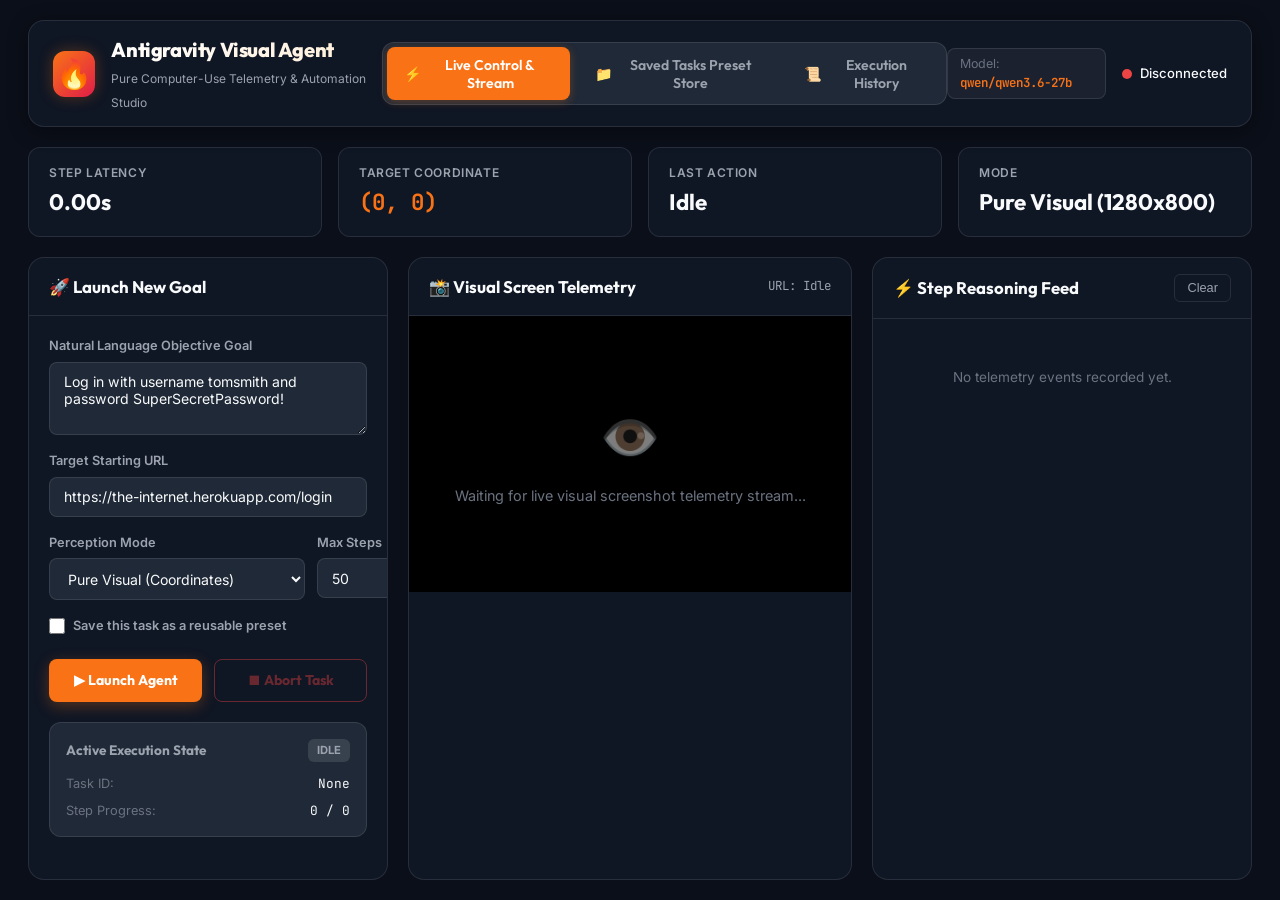
==== commit 1f093b85: "feat: attach CDP Chrome tab, enable batch form filling, update max steps to 50, and sanitize telemet" ====
--- a/browser-agent/dashboard/index.html
+++ b/browser-agent/dashboard/index.html
@@ -96,7 +96,7 @@
                             </div>
                             <div class="form-group">
                                 <label for="taskMaxSteps">Max Steps</label>
-                                <input type="number" id="taskMaxSteps" min="1" max="50" value="15">
+                                <input type="number" id="taskMaxSteps" min="1" max="100" value="50">
                             </div>
                         </div>
 
